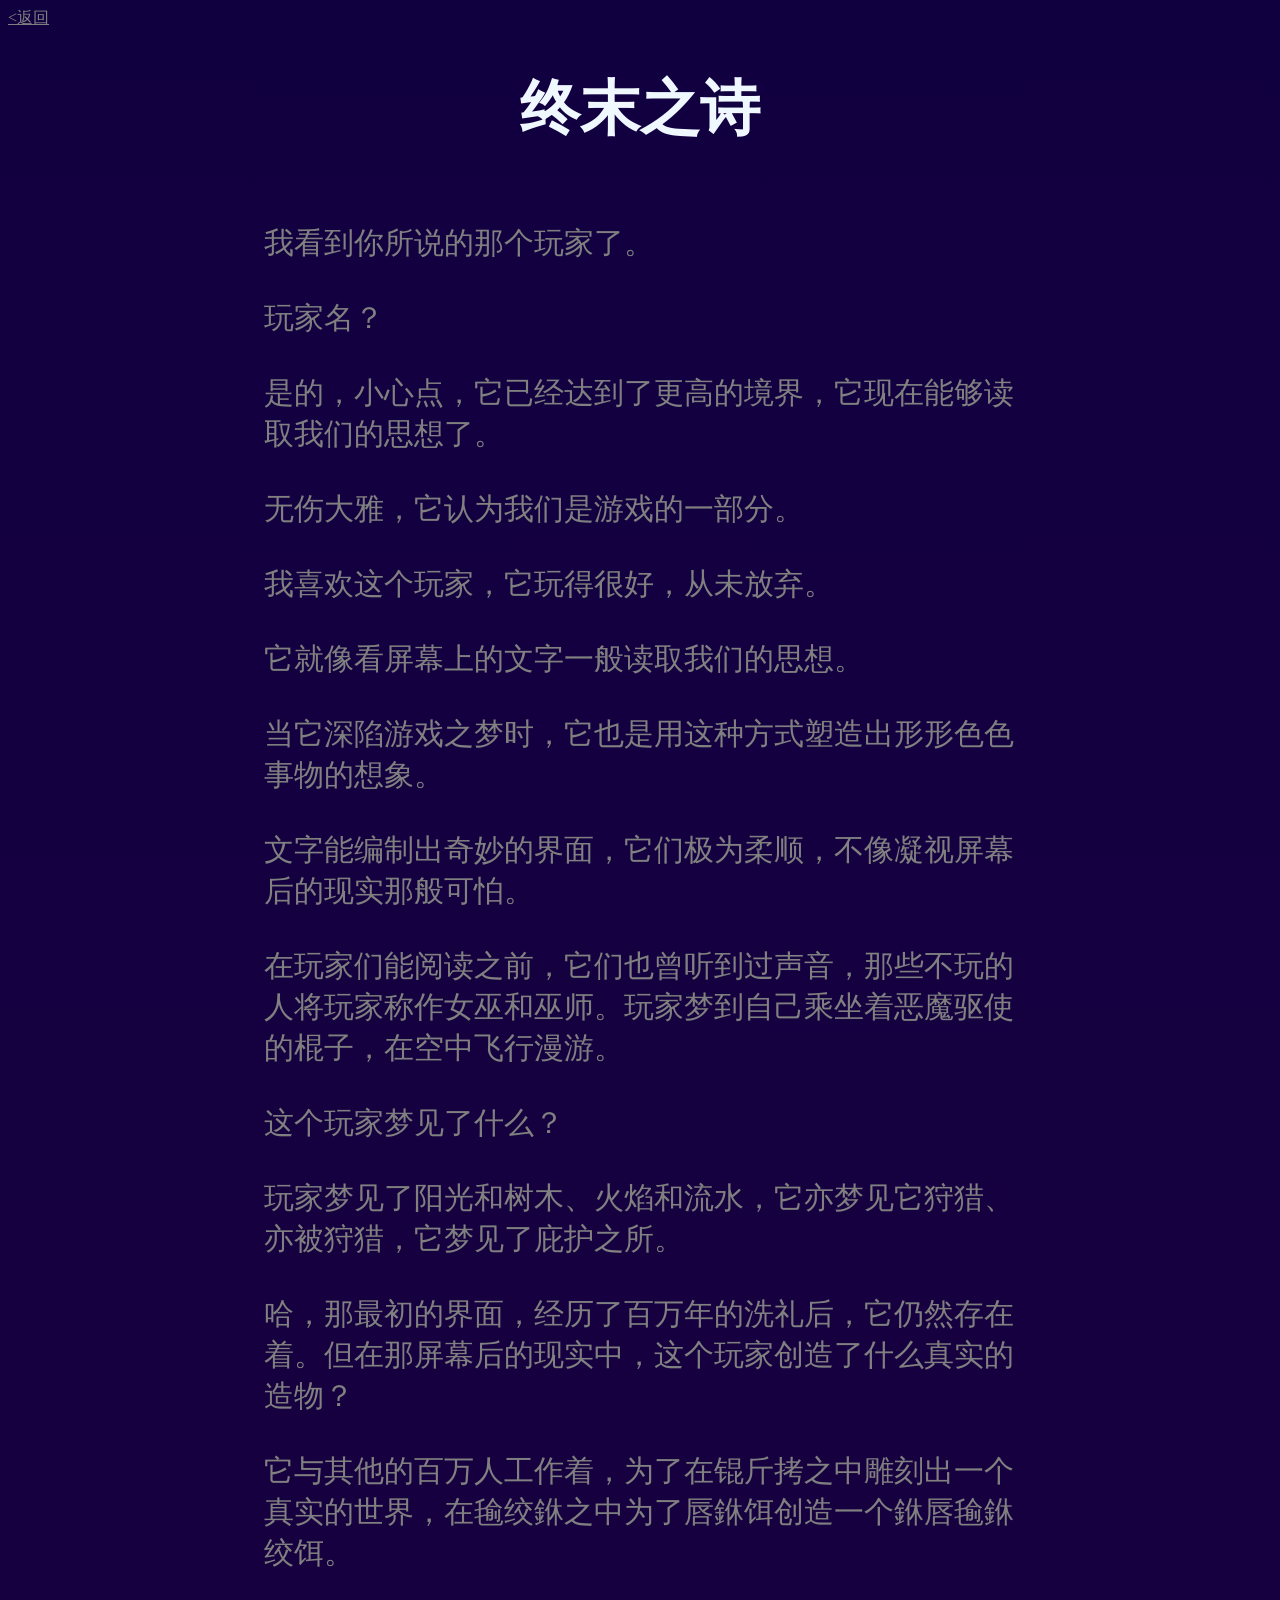
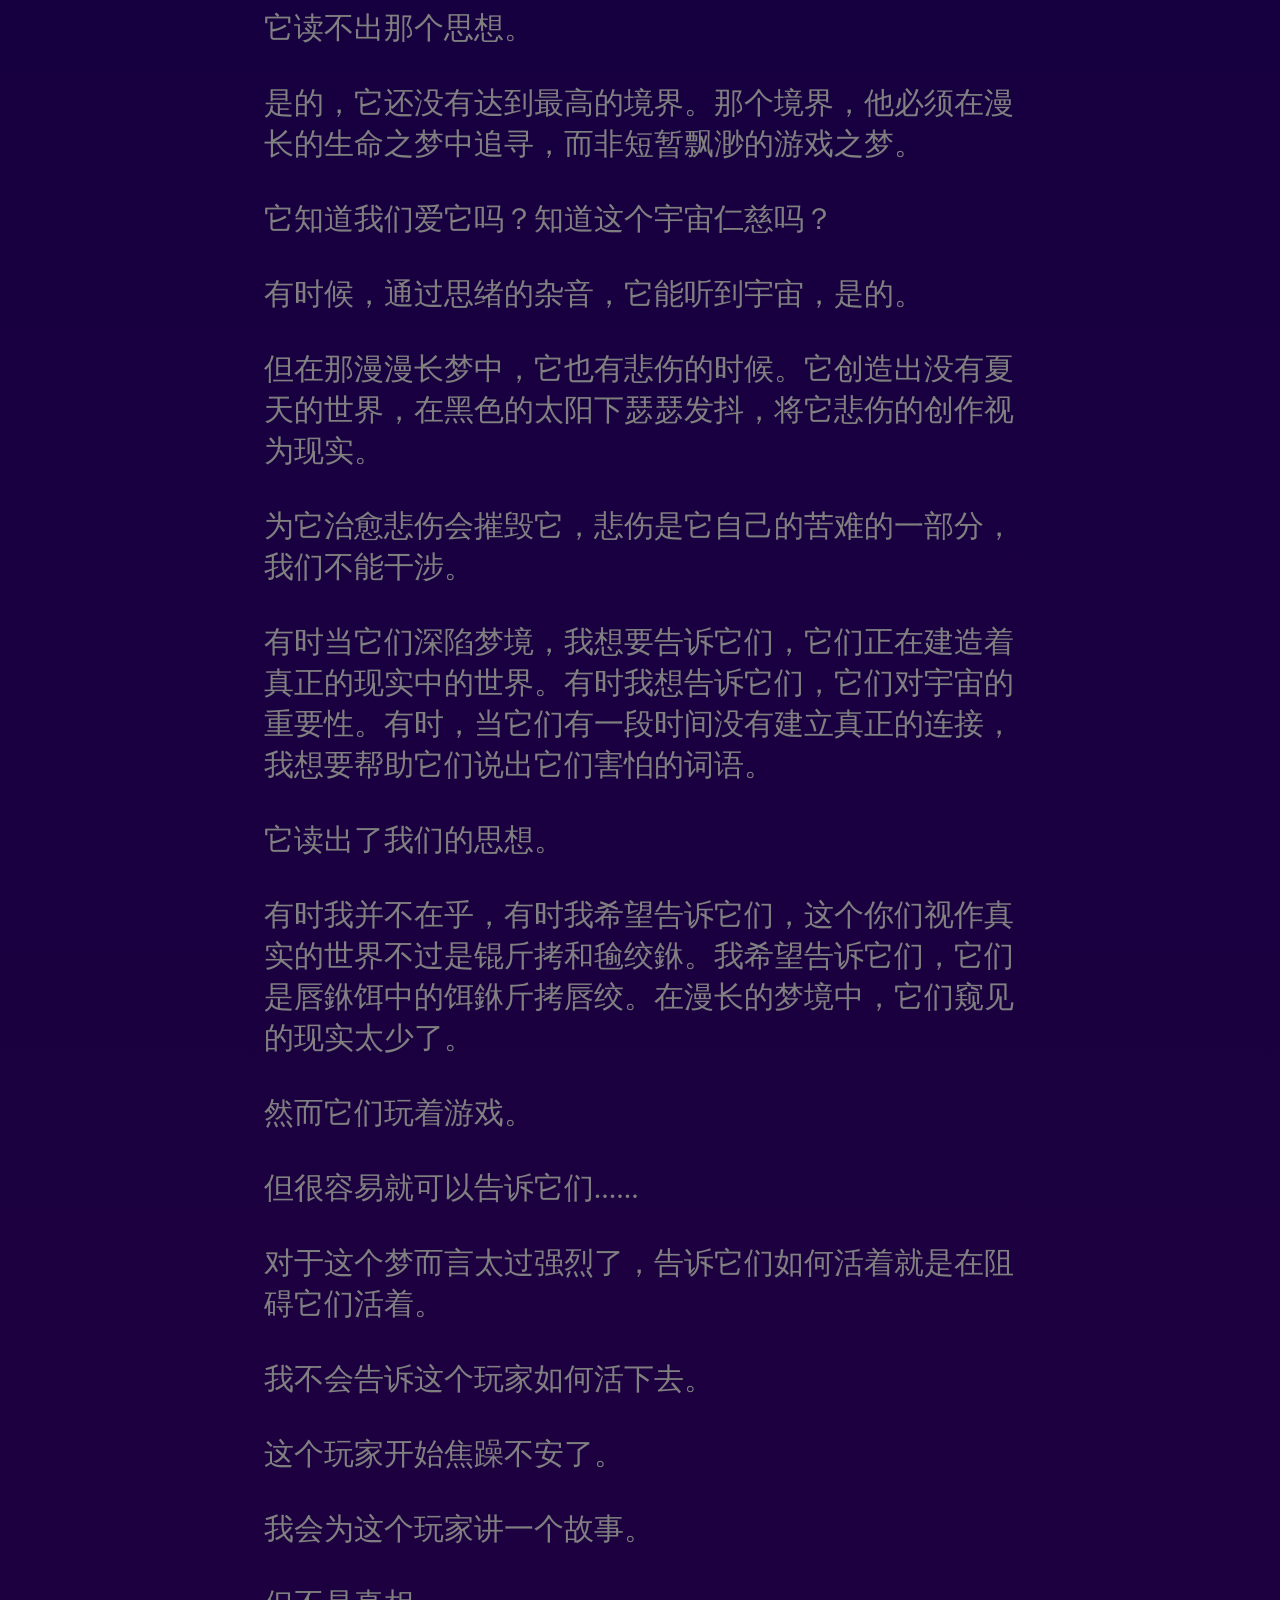
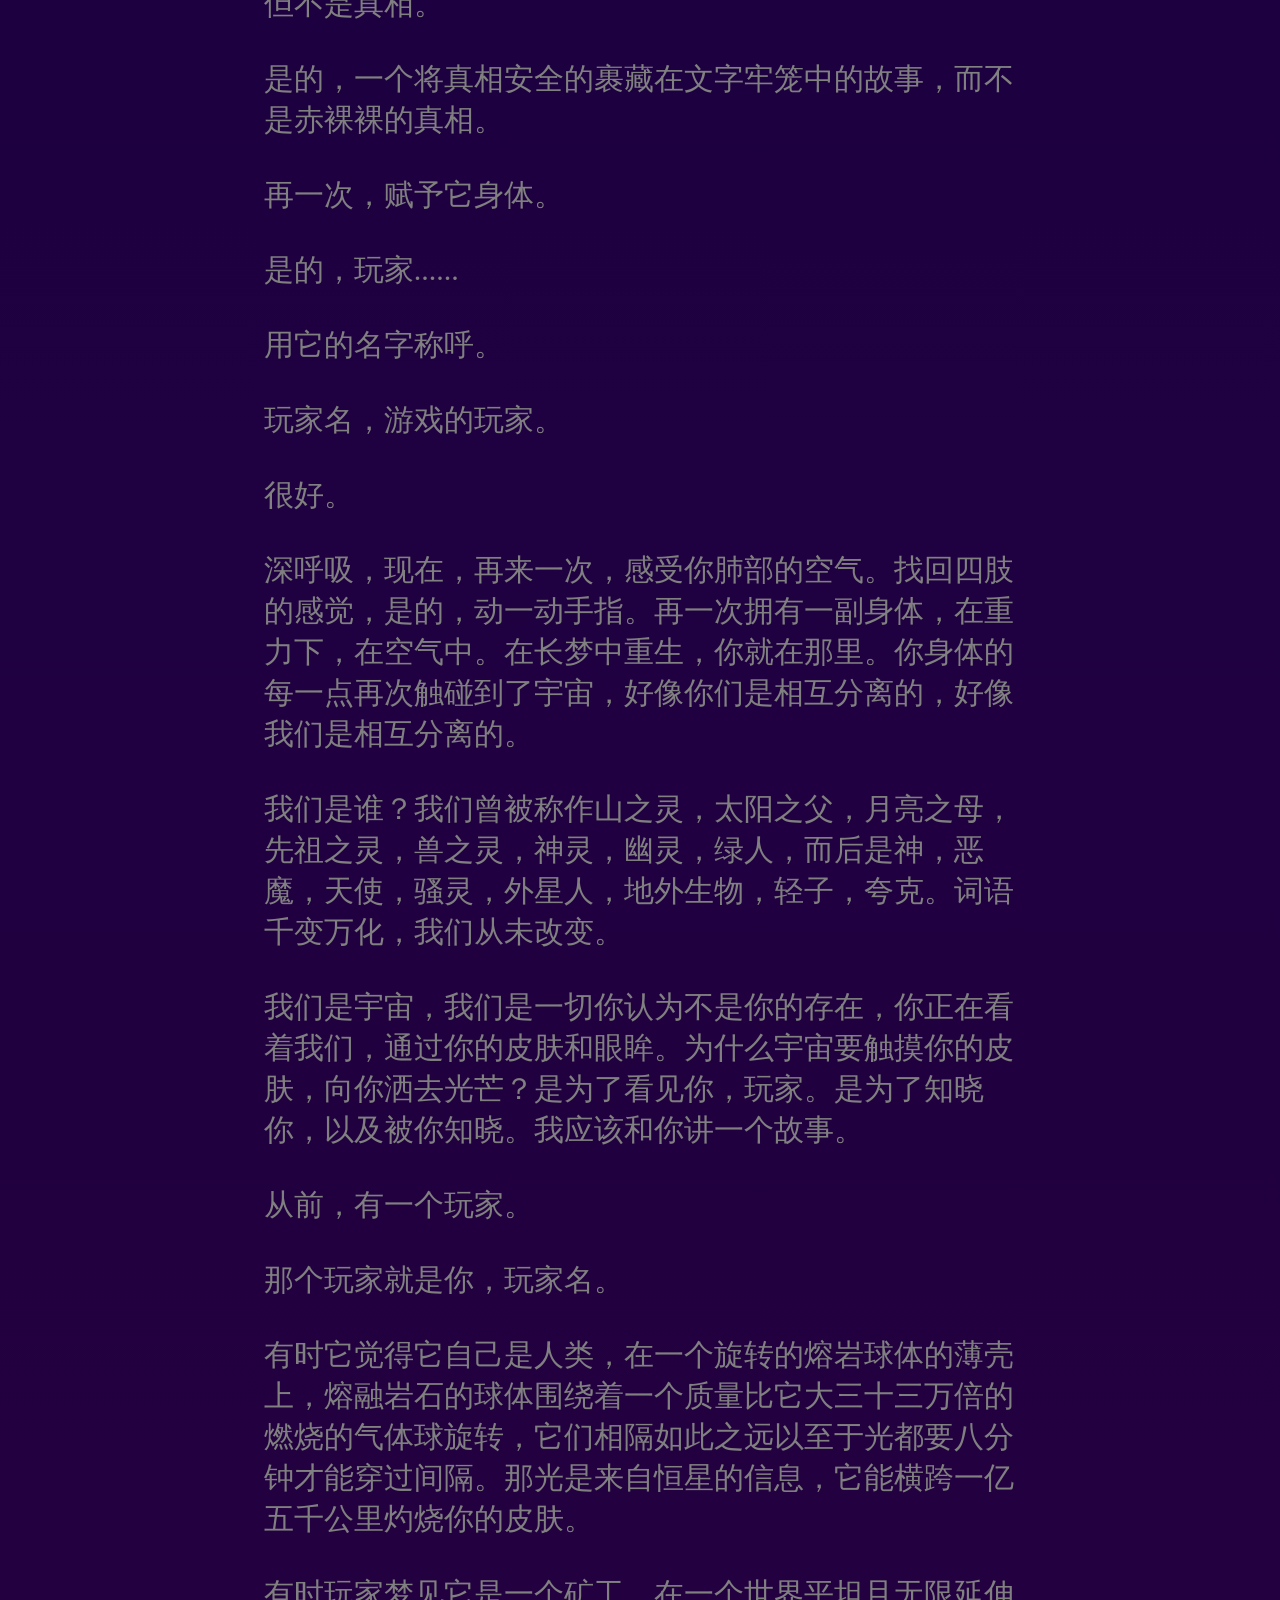
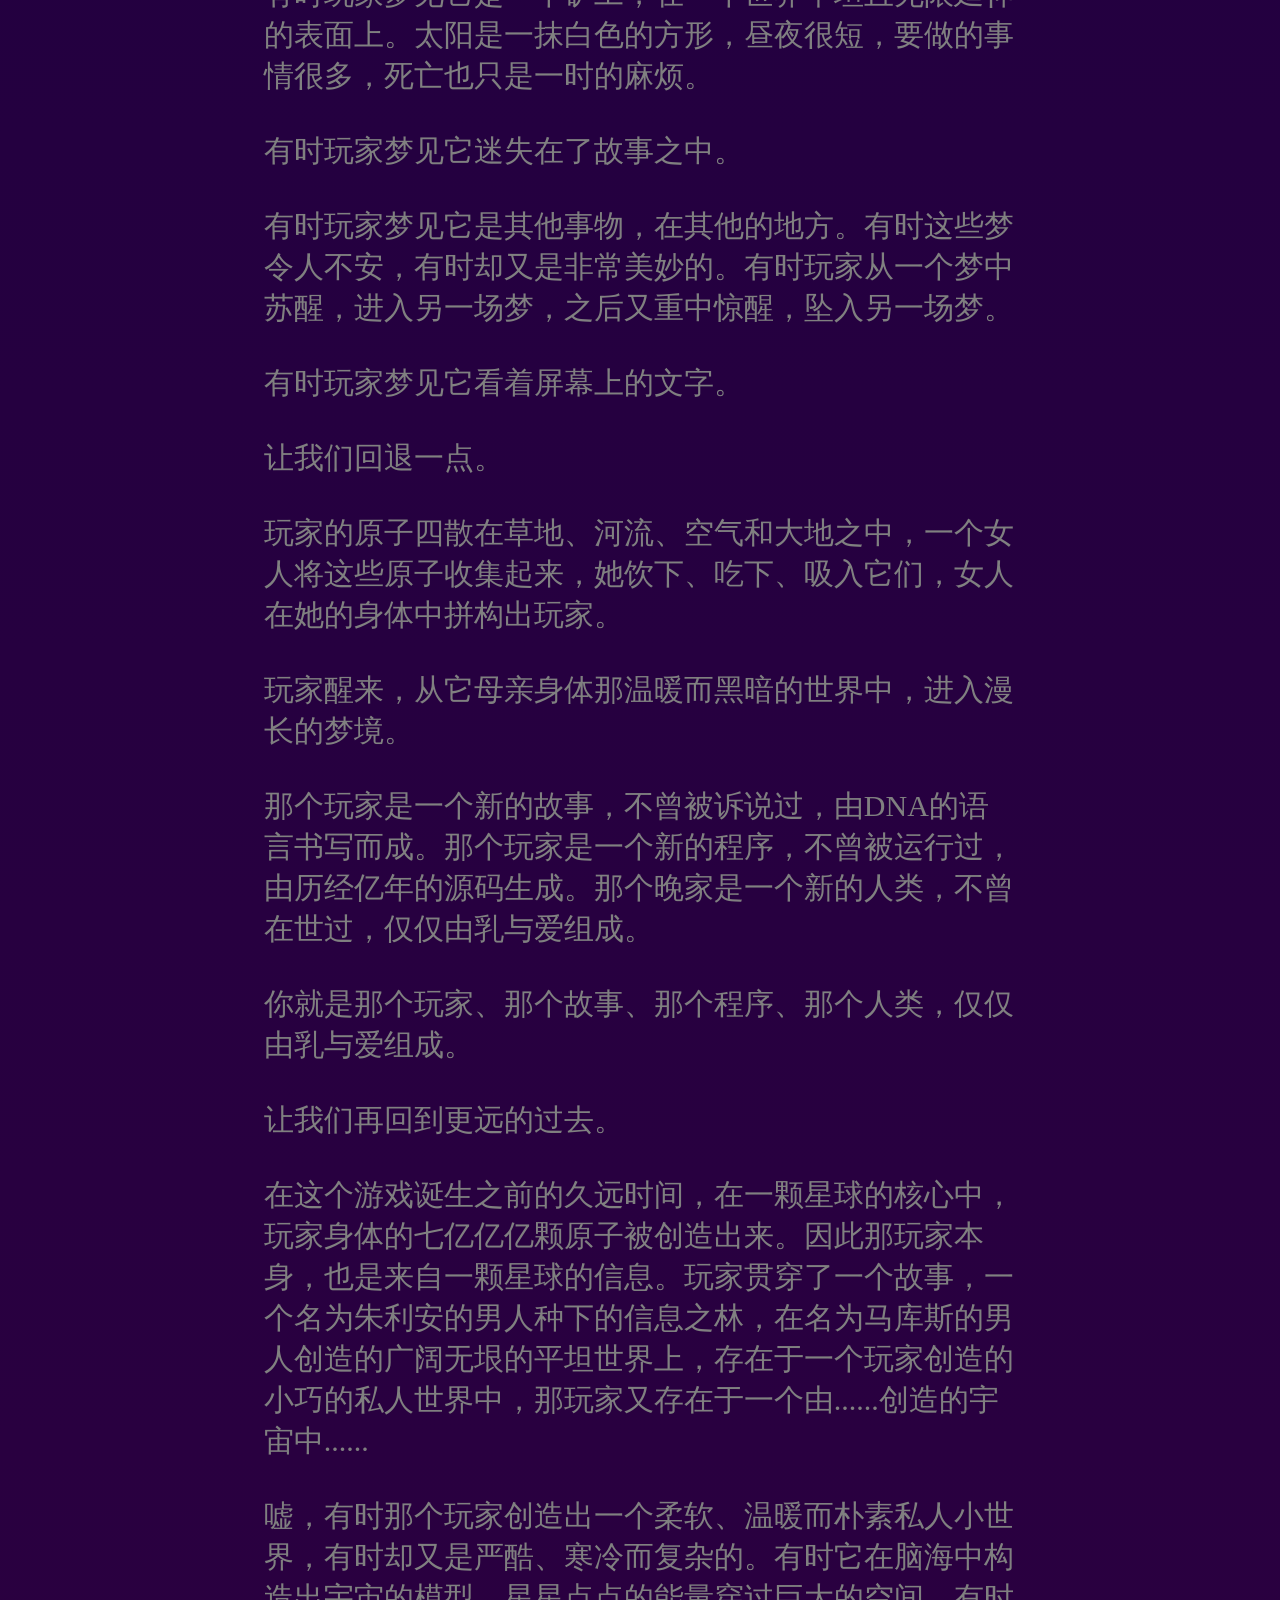
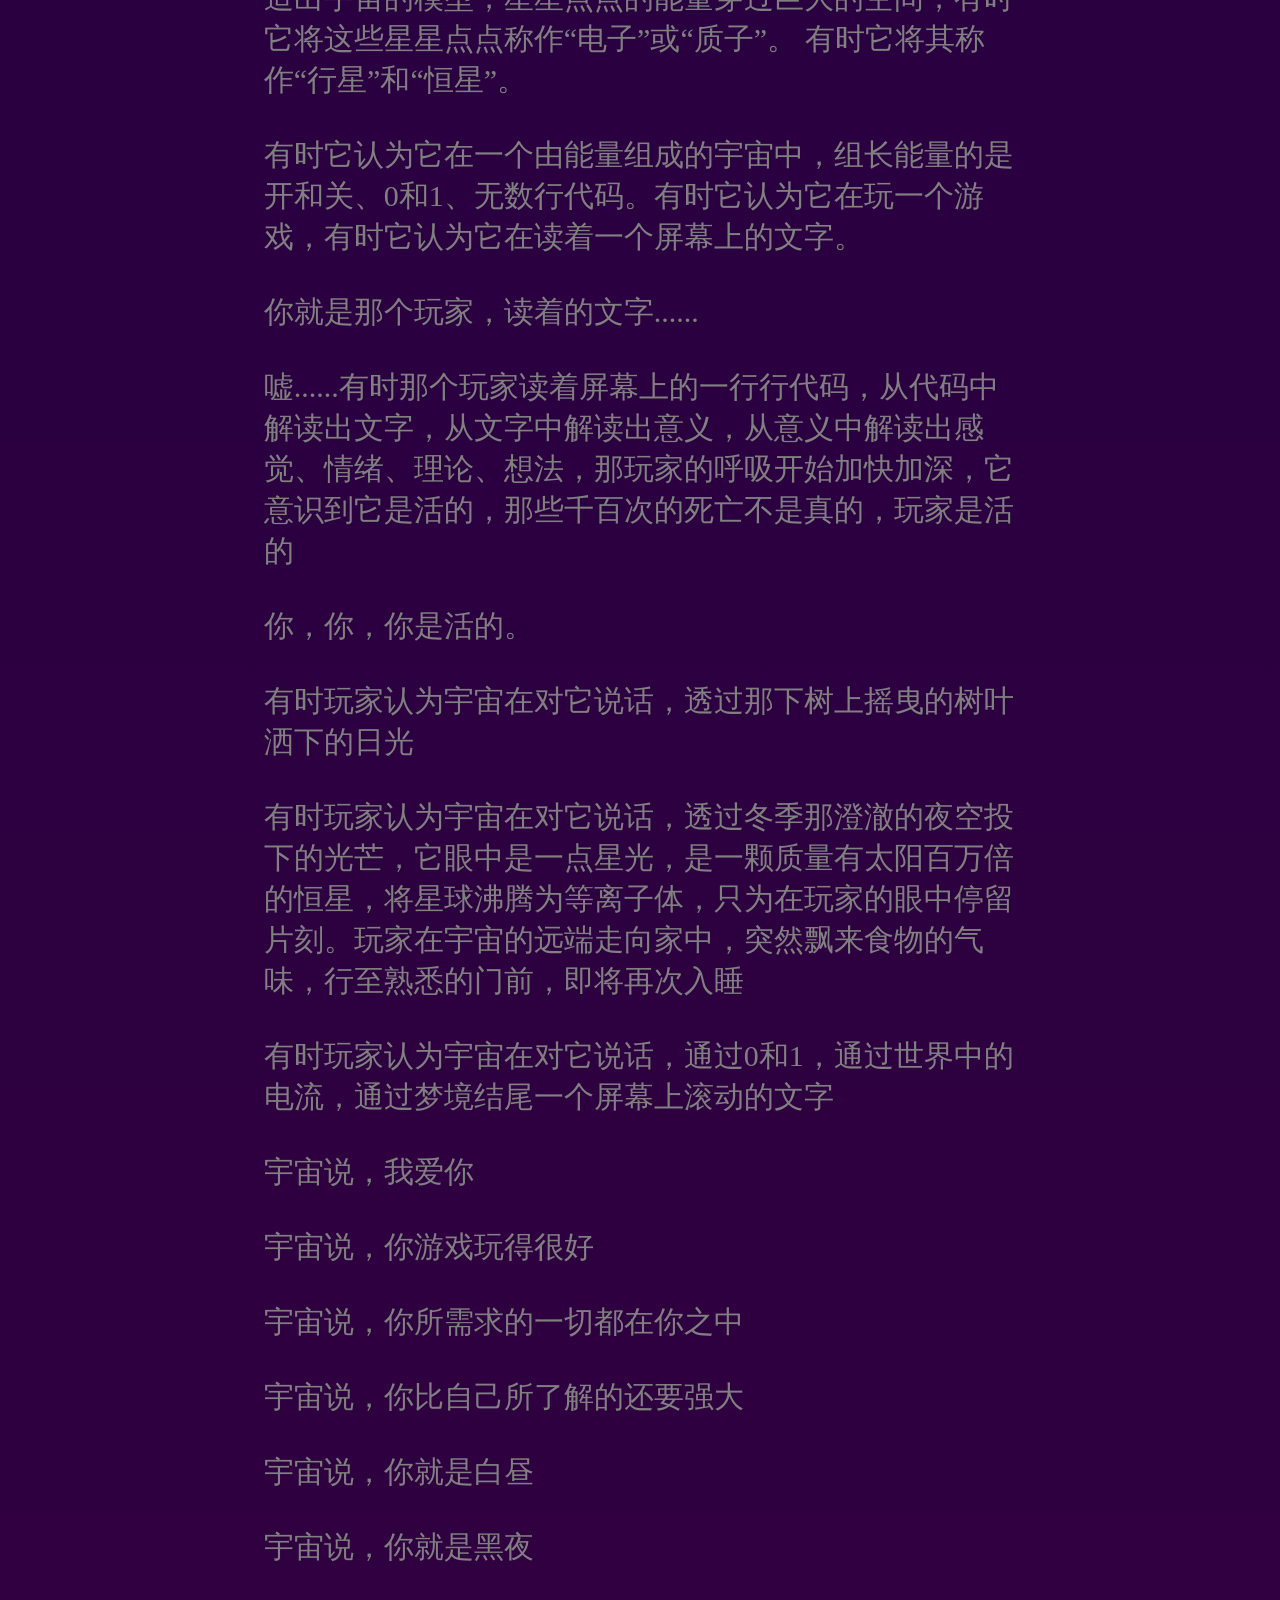
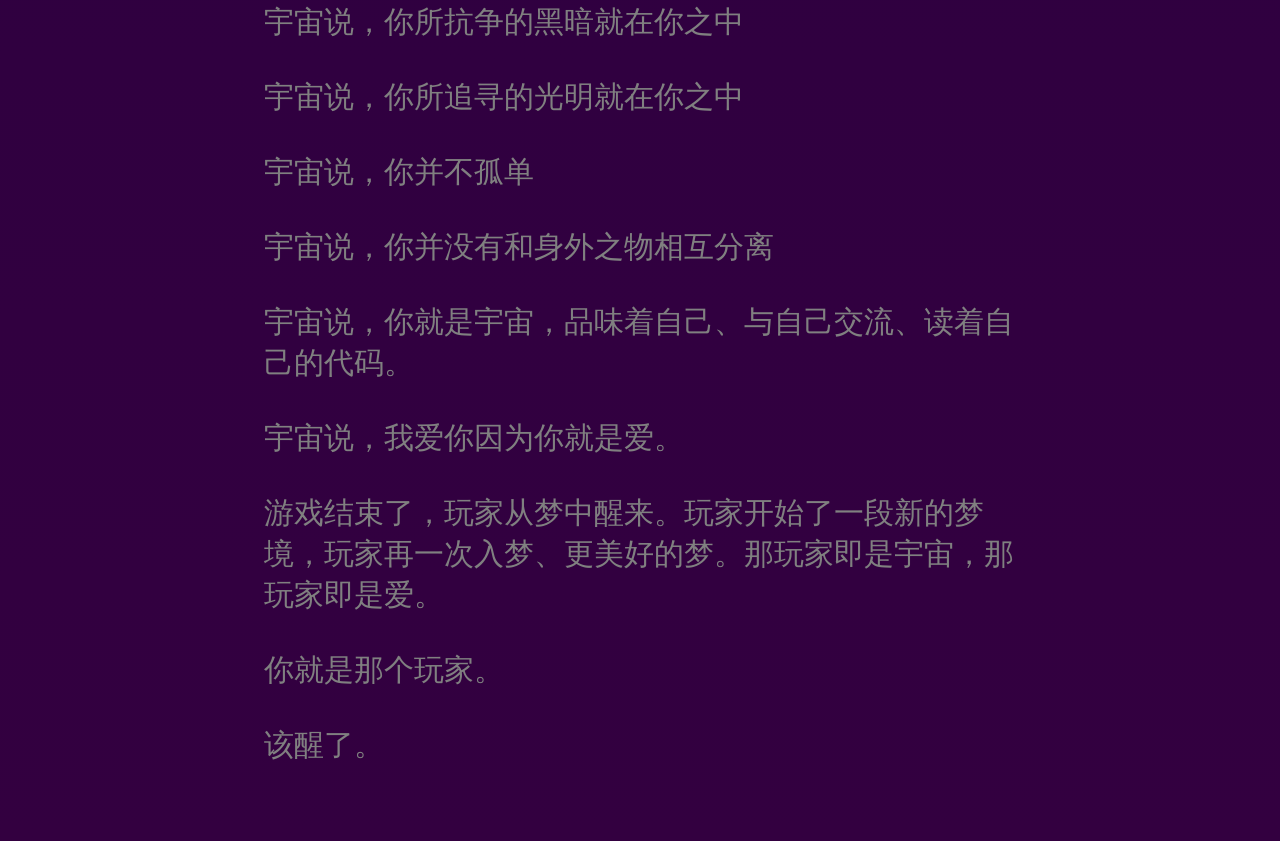
==== end_poem/index.html @ 0b758202 "Add files via upload" ====
<!DOCTYPE html>
  <html>
    <head>
      <meta charset="utf-8">
      <meta name="keywords" content="终末之诗, 我的世界, end poem, minecraft, scratchpython, sp">
      <meta name="description" content="终末之诗 - ScratchPython">
      <meta name="author" content="ScratchPython">
      <link type="image/png" rel="shortcut icon" href="//scratchpython2500.github.io/img/sp.png"/>
      <title>终末之诗 - ScratchPython</title>
      <link rel="stylesheet" type="text/css" href="//scratchpython2500.github.io/css/l.css">
      <a href="//scratchpython2500.github.io/#" class="txt"><返回</a>
      <h1 class="tit">终末之诗</h1>
    </head>
    <body><table width=60% align=center>
      <tr><td><p class="text">
我看到你所说的那个玩家了。<br/><br/>
玩家名？<br/><br/>
是的，小心点，它已经达到了更高的境界，它现在能够读取我们的思想了。<br/><br/>
无伤大雅，它认为我们是游戏的一部分。<br/><br/>
我喜欢这个玩家，它玩得很好，从未放弃。<br/><br/>
它就像看屏幕上的文字一般读取我们的思想。<br/><br/>
当它深陷游戏之梦时，它也是用这种方式塑造出形形色色事物的想象。<br/><br/>
文字能编制出奇妙的界面，它们极为柔顺，不像凝视屏幕后的现实那般可怕。<br/><br/>
在玩家们能阅读之前，它们也曾听到过声音，那些不玩的人将玩家称作女巫和巫师。玩家梦到自己乘坐着恶魔驱使的棍子，在空中飞行漫游。<br/><br/>
这个玩家梦见了什么？<br/><br/>
玩家梦见了阳光和树木、火焰和流水，它亦梦见它狩猎、亦被狩猎，它梦见了庇护之所。<br/><br/>
哈，那最初的界面，经历了百万年的洗礼后，它仍然存在着。但在那屏幕后的现实中，这个玩家创造了什么真实的造物？<br/><br/>
它与其他的百万人工作着，为了在锟斤拷之中雕刻出一个真实的世界，在毺绞銝之中为了唇銝饵创造一个銝唇毺銝绞饵。<br/><br/>
它读不出那个思想。<br/><br/>
是的，它还没有达到最高的境界。那个境界，他必须在漫长的生命之梦中追寻，而非短暂飘渺的游戏之梦。<br/><br/>
它知道我们爱它吗？知道这个宇宙仁慈吗？<br/><br/>
有时候，通过思绪的杂音，它能听到宇宙，是的。<br/><br/>
但在那漫漫长梦中，它也有悲伤的时候。它创造出没有夏天的世界，在黑色的太阳下瑟瑟发抖，将它悲伤的创作视为现实。<br/><br/>
为它治愈悲伤会摧毁它，悲伤是它自己的苦难的一部分，我们不能干涉。<br/><br/>
有时当它们深陷梦境，我想要告诉它们，它们正在建造着真正的现实中的世界。有时我想告诉它们，它们对宇宙的重要性。有时，当它们有一段时间没有建立真正的连接，我想要帮助它们说出它们害怕的词语。<br/><br/>
它读出了我们的思想。<br/><br/>
有时我并不在乎，有时我希望告诉它们，这个你们视作真实的世界不过是锟斤拷和毺绞銝。我希望告诉它们，它们是唇銝饵中的饵銝斤拷唇绞。在漫长的梦境中，它们窥见的现实太少了。<br/><br/>
然而它们玩着游戏。<br/><br/>
但很容易就可以告诉它们......<br/><br/>
对于这个梦而言太过强烈了，告诉它们如何活着就是在阻碍它们活着。<br/><br/>
我不会告诉这个玩家如何活下去。<br/><br/>
这个玩家开始焦躁不安了。<br/><br/>
我会为这个玩家讲一个故事。<br/><br/>
但不是真相。<br/><br/>
是的，一个将真相安全的裹藏在文字牢笼中的故事，而不是赤裸裸的真相。<br/><br/>
再一次，赋予它身体。<br/><br/>
是的，玩家......<br/><br/>
用它的名字称呼。<br/><br/>
玩家名，游戏的玩家。<br/><br/>
很好。<br/><br/>
深呼吸，现在，再来一次，感受你肺部的空气。找回四肢的感觉，是的，动一动手指。再一次拥有一副身体，在重力下，在空气中。在长梦中重生，你就在那里。你身体的每一点再次触碰到了宇宙，好像你们是相互分离的，好像我们是相互分离的。<br/><br/>
我们是谁？我们曾被称作山之灵，太阳之父，月亮之母，先祖之灵，兽之灵，神灵，幽灵，绿人，而后是神，恶魔，天使，骚灵，外星人，地外生物，轻子，夸克。词语千变万化，我们从未改变。<br/><br/>
我们是宇宙，我们是一切你认为不是你的存在，你正在看着我们，通过你的皮肤和眼眸。为什么宇宙要触摸你的皮肤，向你洒去光芒？是为了看见你，玩家。是为了知晓你，以及被你知晓。我应该和你讲一个故事。<br/><br/>
从前，有一个玩家。<br/><br/>
那个玩家就是你，玩家名。<br/><br/>
有时它觉得它自己是人类，在一个旋转的熔岩球体的薄壳上，熔融岩石的球体围绕着一个质量比它大三十三万倍的燃烧的气体球旋转，它们相隔如此之远以至于光都要八分钟才能穿过间隔。那光是来自恒星的信息，它能横跨一亿五千公里灼烧你的皮肤。<br/><br/>
有时玩家梦见它是一个矿工，在一个世界平坦且无限延伸的表面上。太阳是一抹白色的方形，昼夜很短，要做的事情很多，死亡也只是一时的麻烦。<br/><br/>
有时玩家梦见它迷失在了故事之中。<br/><br/>
有时玩家梦见它是其他事物，在其他的地方。有时这些梦令人不安，有时却又是非常美妙的。有时玩家从一个梦中苏醒，进入另一场梦，之后又重中惊醒，坠入另一场梦。<br/><br/>
有时玩家梦见它看着屏幕上的文字。<br/><br/>
让我们回退一点。<br/><br/>
玩家的原子四散在草地、河流、空气和大地之中，一个女人将这些原子收集起来，她饮下、吃下、吸入它们，女人在她的身体中拼构出玩家。<br/><br/>
玩家醒来，从它母亲身体那温暖而黑暗的世界中，进入漫长的梦境。<br/><br/>
那个玩家是一个新的故事，不曾被诉说过，由DNA的语言书写而成。那个玩家是一个新的程序，不曾被运行过，由历经亿年的源码生成。那个晚家是一个新的人类，不曾在世过，仅仅由乳与爱组成。<br/><br/>
你就是那个玩家、那个故事、那个程序、那个人类，仅仅由乳与爱组成。<br/><br/>
让我们再回到更远的过去。<br/><br/>
在这个游戏诞生之前的久远时间，在一颗星球的核心中，玩家身体的七亿亿亿颗原子被创造出来。因此那玩家本身，也是来自一颗星球的信息。玩家贯穿了一个故事，一个名为朱利安的男人种下的信息之林，在名为马库斯的男人创造的广阔无垠的平坦世界上，存在于一个玩家创造的小巧的私人世界中，那玩家又存在于一个由......创造的宇宙中......<br/><br/>
嘘，有时那个玩家创造出一个柔软、温暖而朴素私人小世界，有时却又是严酷、寒冷而复杂的。有时它在脑海中构造出宇宙的模型，星星点点的能量穿过巨大的空间，有时它将这些星星点点称作“电子”或“质子”。
有时它将其称作“行星”和“恒星”。<br/><br/>
有时它认为它在一个由能量组成的宇宙中，组长能量的是开和关、0和1、无数行代码。有时它认为它在玩一个游戏，有时它认为它在读着一个屏幕上的文字。<br/><br/>
你就是那个玩家，读着的文字......<br/><br/>
嘘......有时那个玩家读着屏幕上的一行行代码，从代码中解读出文字，从文字中解读出意义，从意义中解读出感觉、情绪、理论、想法，那玩家的呼吸开始加快加深，它意识到它是活的，那些千百次的死亡不是真的，玩家是活的<br/><br/>
你，你，你是活的。<br/><br/>
有时玩家认为宇宙在对它说话，透过那下树上摇曳的树叶洒下的日光<br/><br/>
有时玩家认为宇宙在对它说话，透过冬季那澄澈的夜空投下的光芒，它眼中是一点星光，是一颗质量有太阳百万倍的恒星，将星球沸腾为等离子体，只为在玩家的眼中停留片刻。玩家在宇宙的远端走向家中，突然飘来食物的气味，行至熟悉的门前，即将再次入睡<br/><br/>
有时玩家认为宇宙在对它说话，通过0和1，通过世界中的电流，通过梦境结尾一个屏幕上滚动的文字<br/><br/>
宇宙说，我爱你<br/><br/>
宇宙说，你游戏玩得很好<br/><br/>
宇宙说，你所需求的一切都在你之中<br/><br/>
宇宙说，你比自己所了解的还要强大<br/><br/>
宇宙说，你就是白昼<br/><br/>
宇宙说，你就是黑夜<br/><br/>
宇宙说，你所抗争的黑暗就在你之中<br/><br/>
宇宙说，你所追寻的光明就在你之中<br/><br/>
宇宙说，你并不孤单<br/><br/>
宇宙说，你并没有和身外之物相互分离<br/><br/>
宇宙说，你就是宇宙，品味着自己、与自己交流、读着自己的代码。<br/><br/>
宇宙说，我爱你因为你就是爱。<br/><br/>
游戏结束了，玩家从梦中醒来。玩家开始了一段新的梦境，玩家再一次入梦、更美好的梦。那玩家即是宇宙，那玩家即是爱。<br/><br/>
你就是那个玩家。<br/><br/>
该醒了。<br/><br/>
         </p>
      </td></tr>
    </table></body>
  </html>
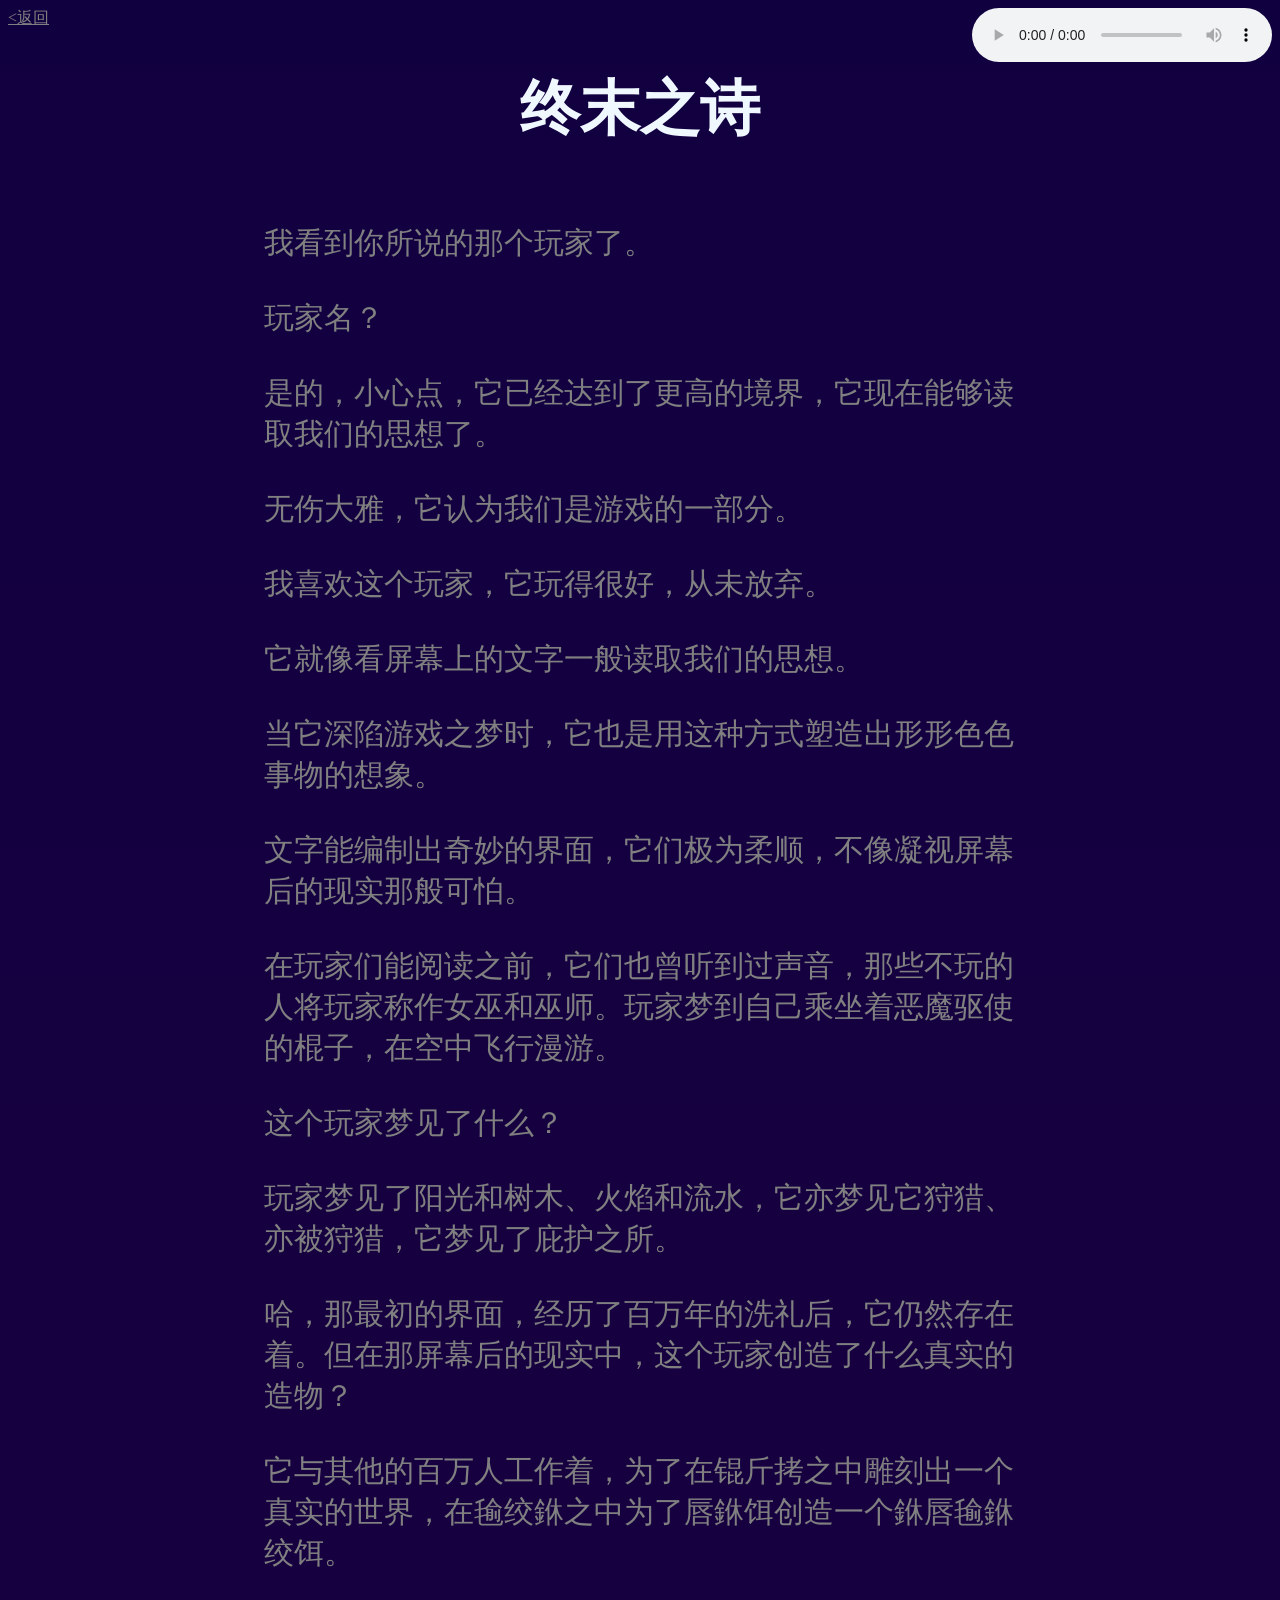
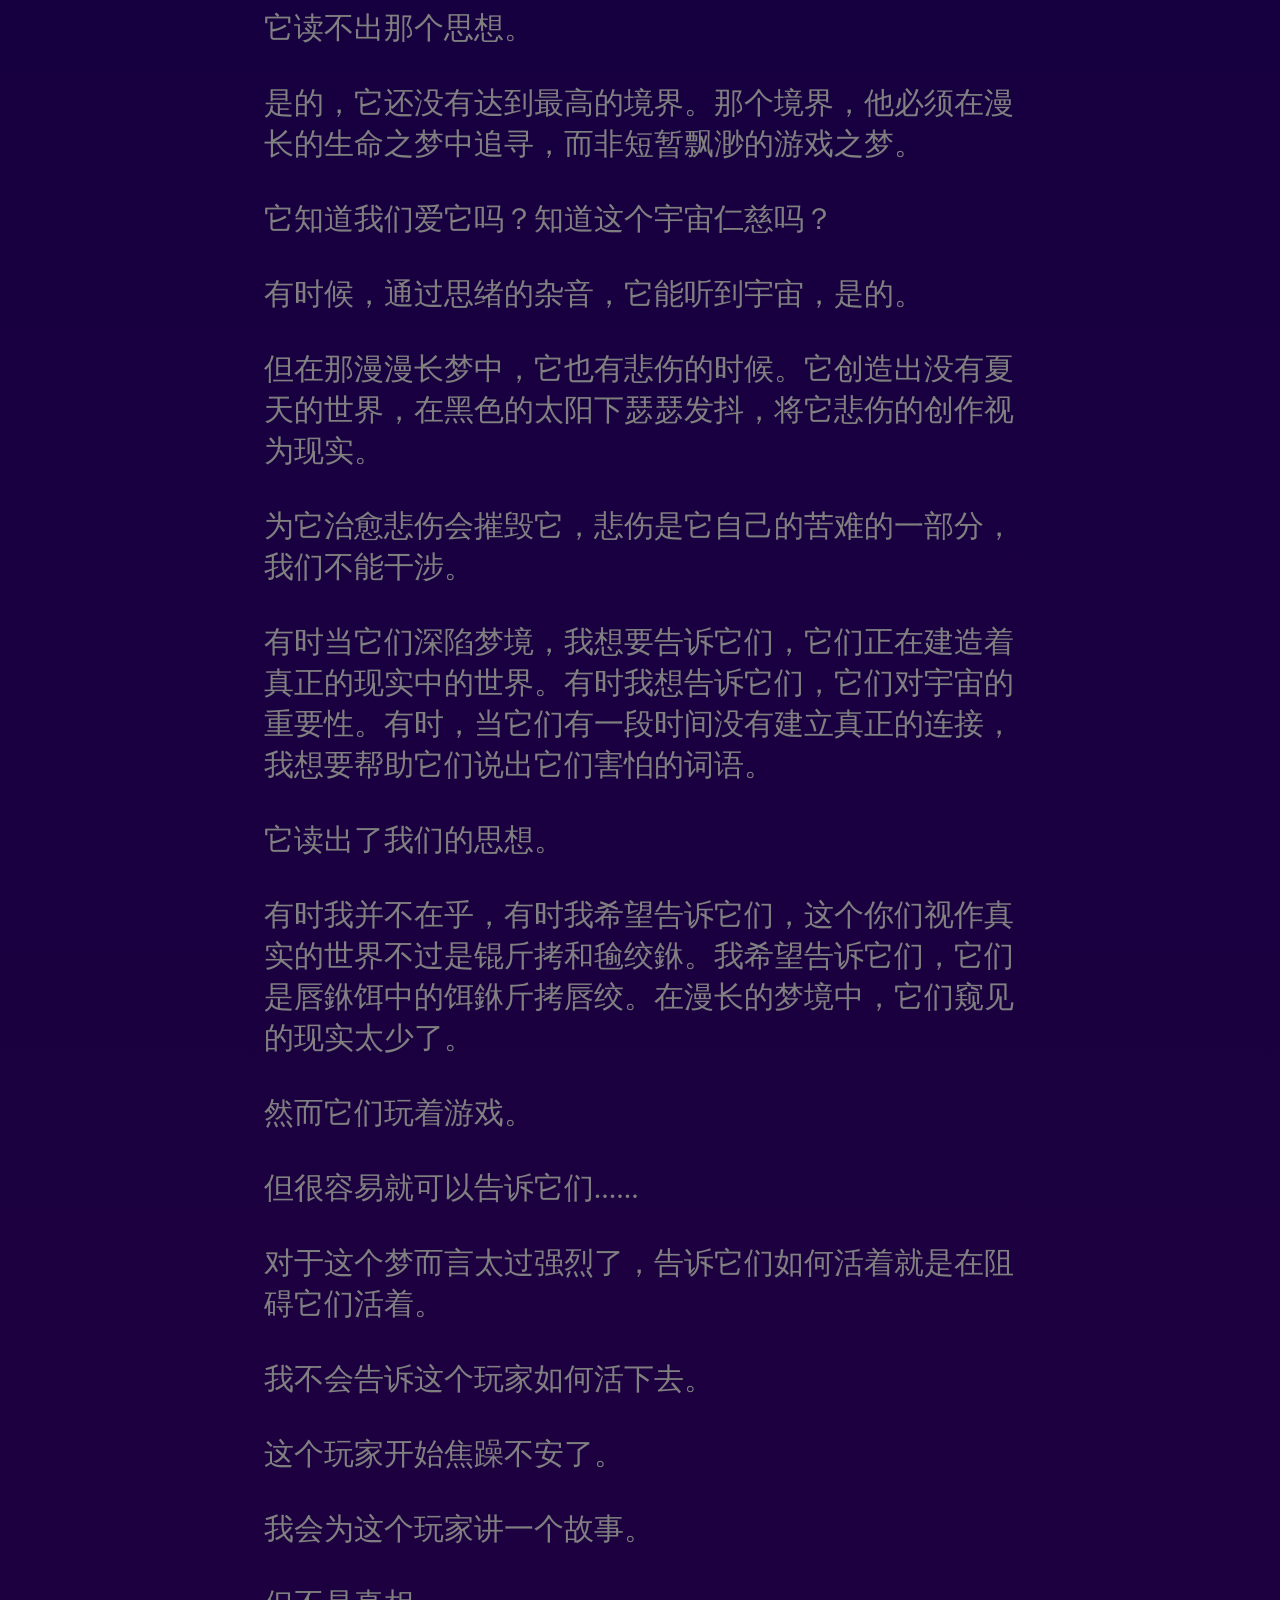
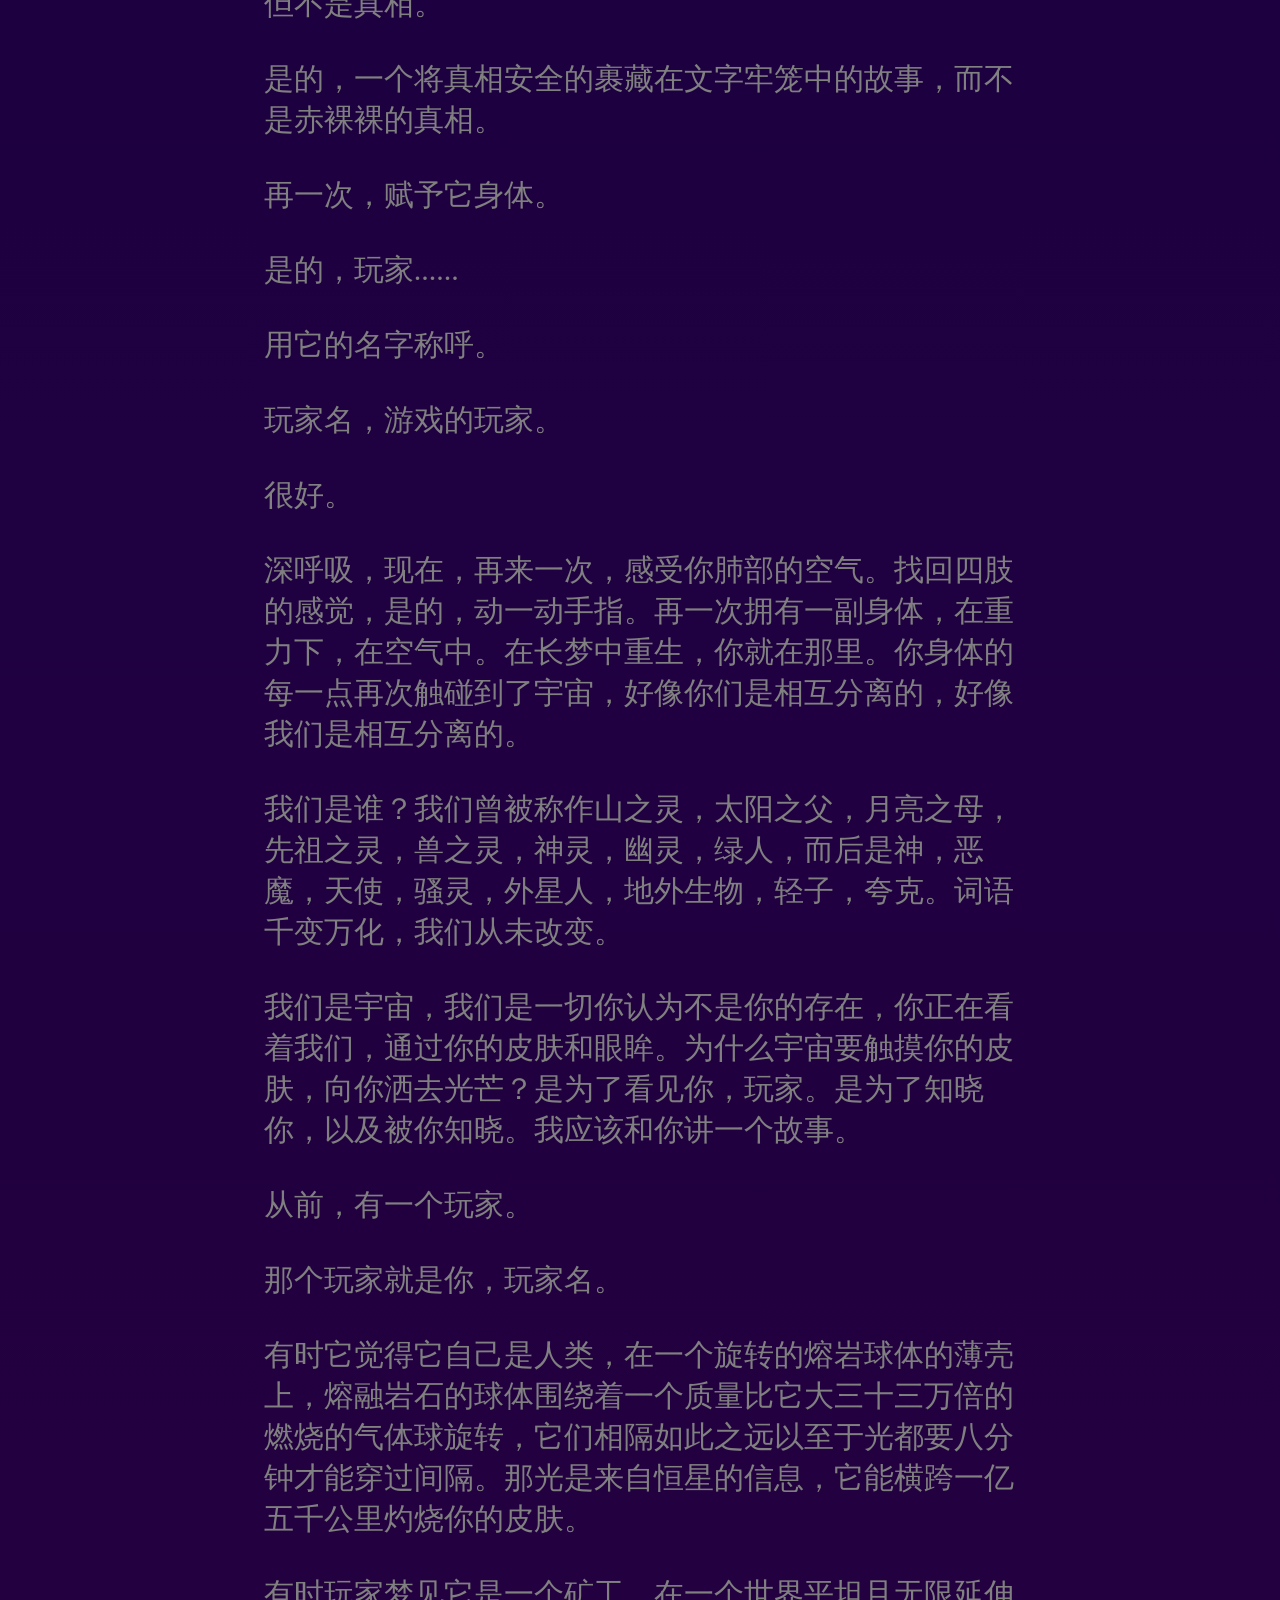
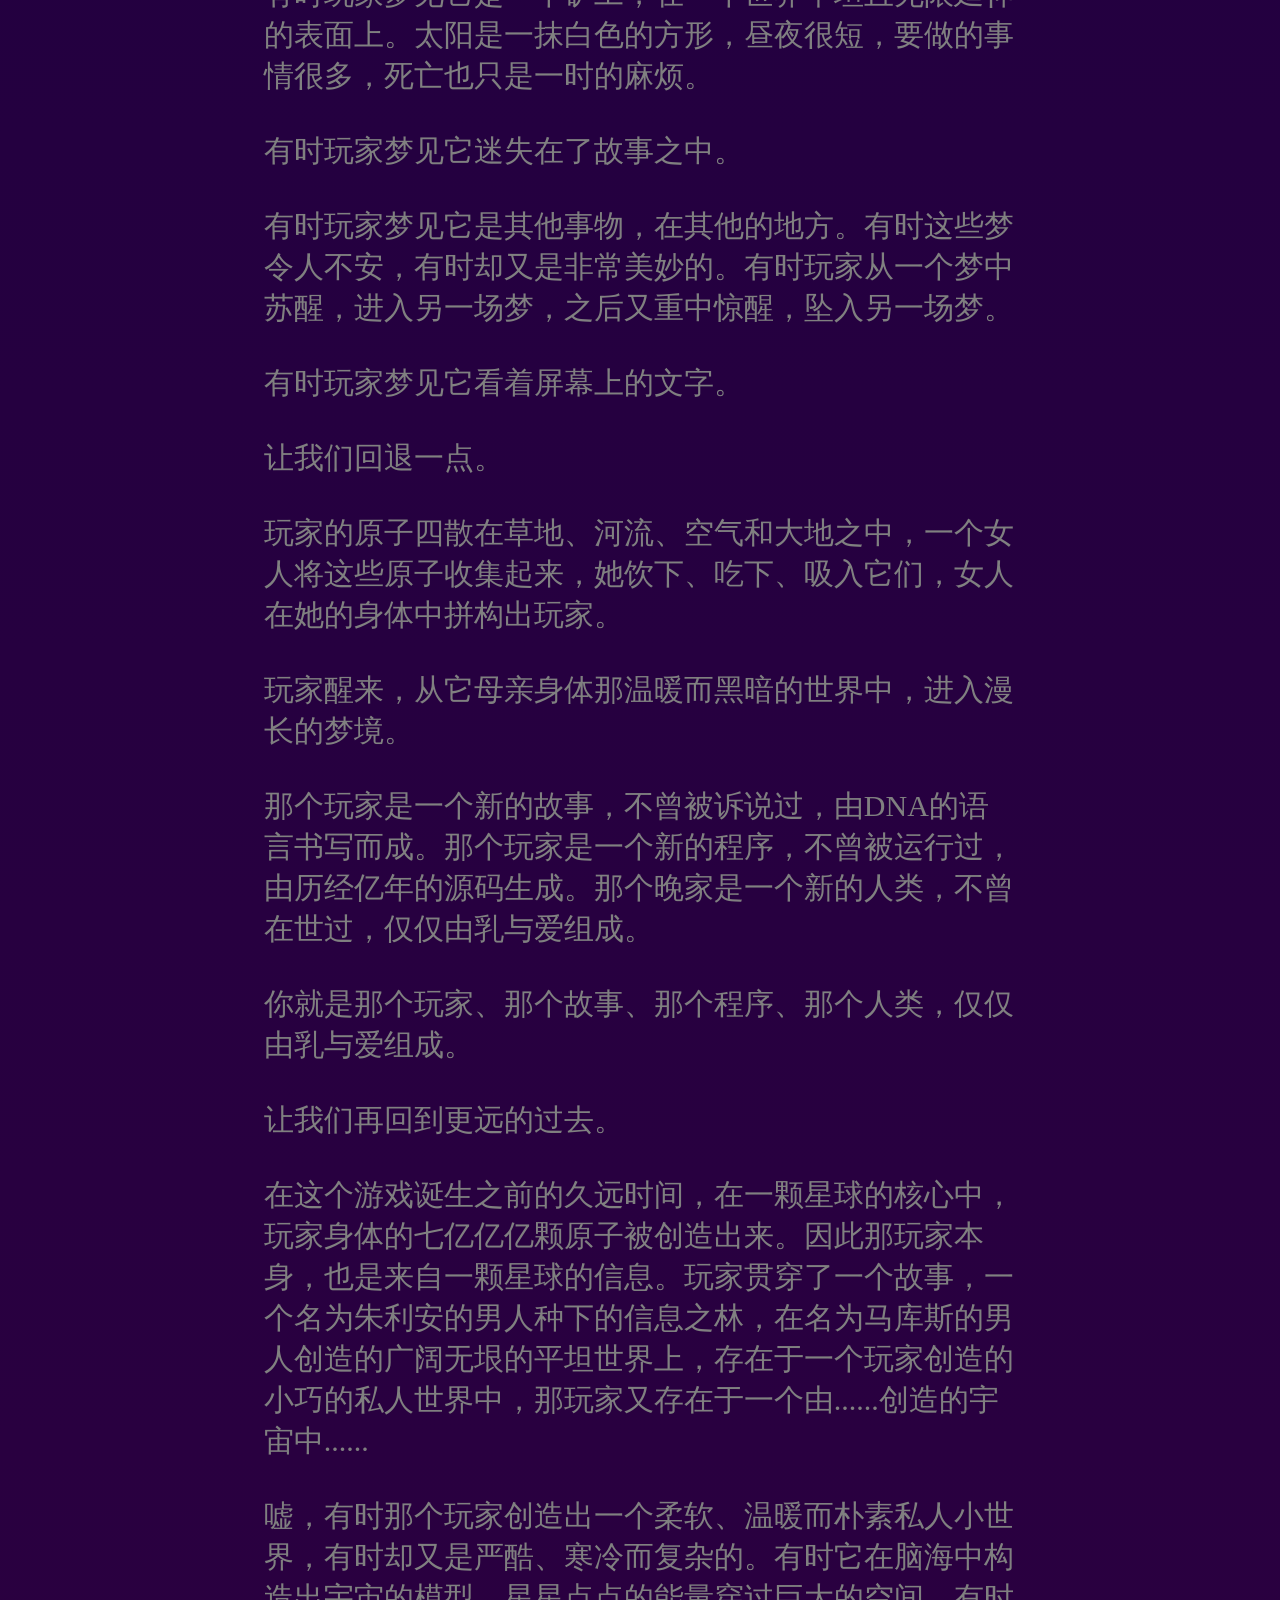
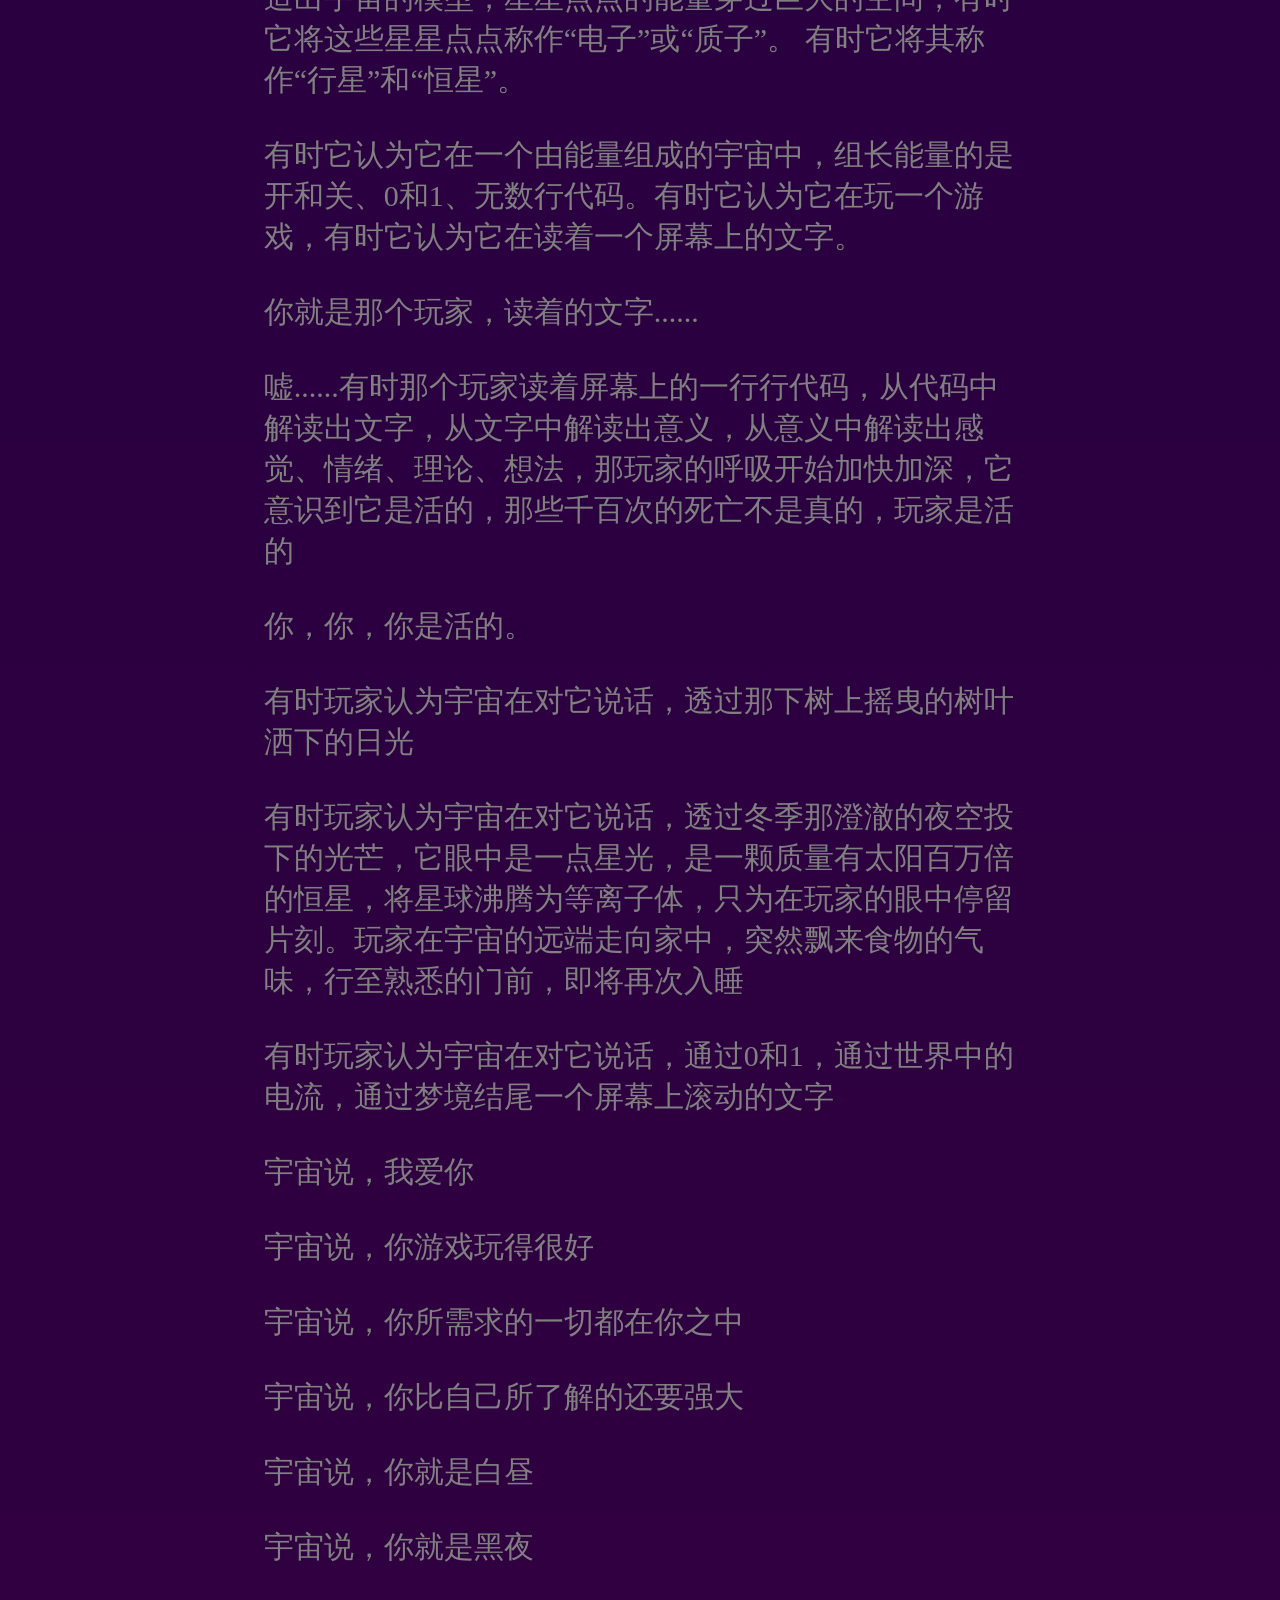
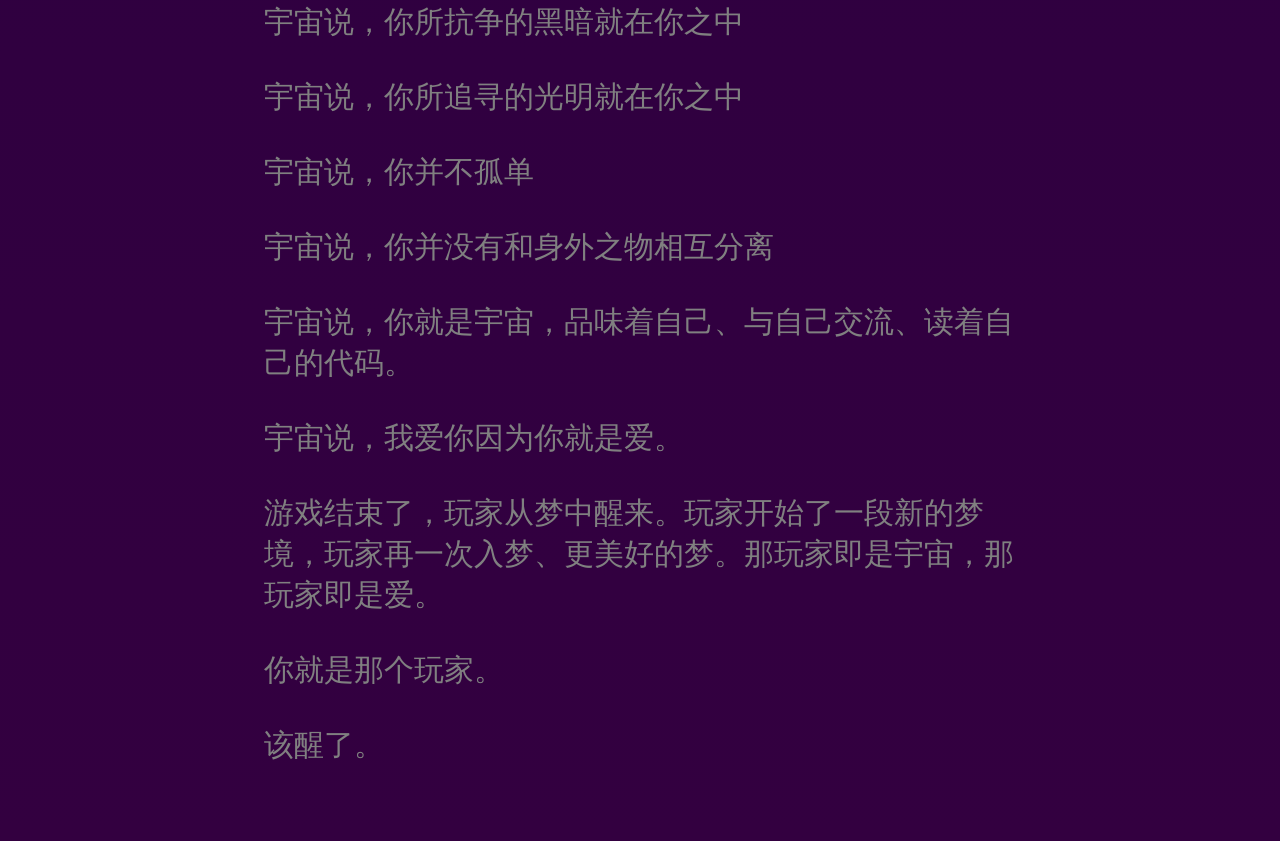
==== commit 634ef5e6: "Add files via upload" ====
--- a/end_poem/index.html
+++ b/end_poem/index.html
@@ -9,6 +9,10 @@
       <title>终末之诗 - ScratchPython</title>
       <link rel="stylesheet" type="text/css" href="//scratchpython2500.github.io/css/l.css">
       <a href="//scratchpython2500.github.io/#" class="txt"><返回</a>
+      <audio controls autoplay loop style="float:right">
+        <source src="//scratchpython2500.github.io/mic/alpha.ogg" type="audio/ogg">
+  您的浏览器不支持音频播放。
+      </audio>
       <h1 class="tit">终末之诗</h1>
     </head>
     <body><table width=60% align=center>
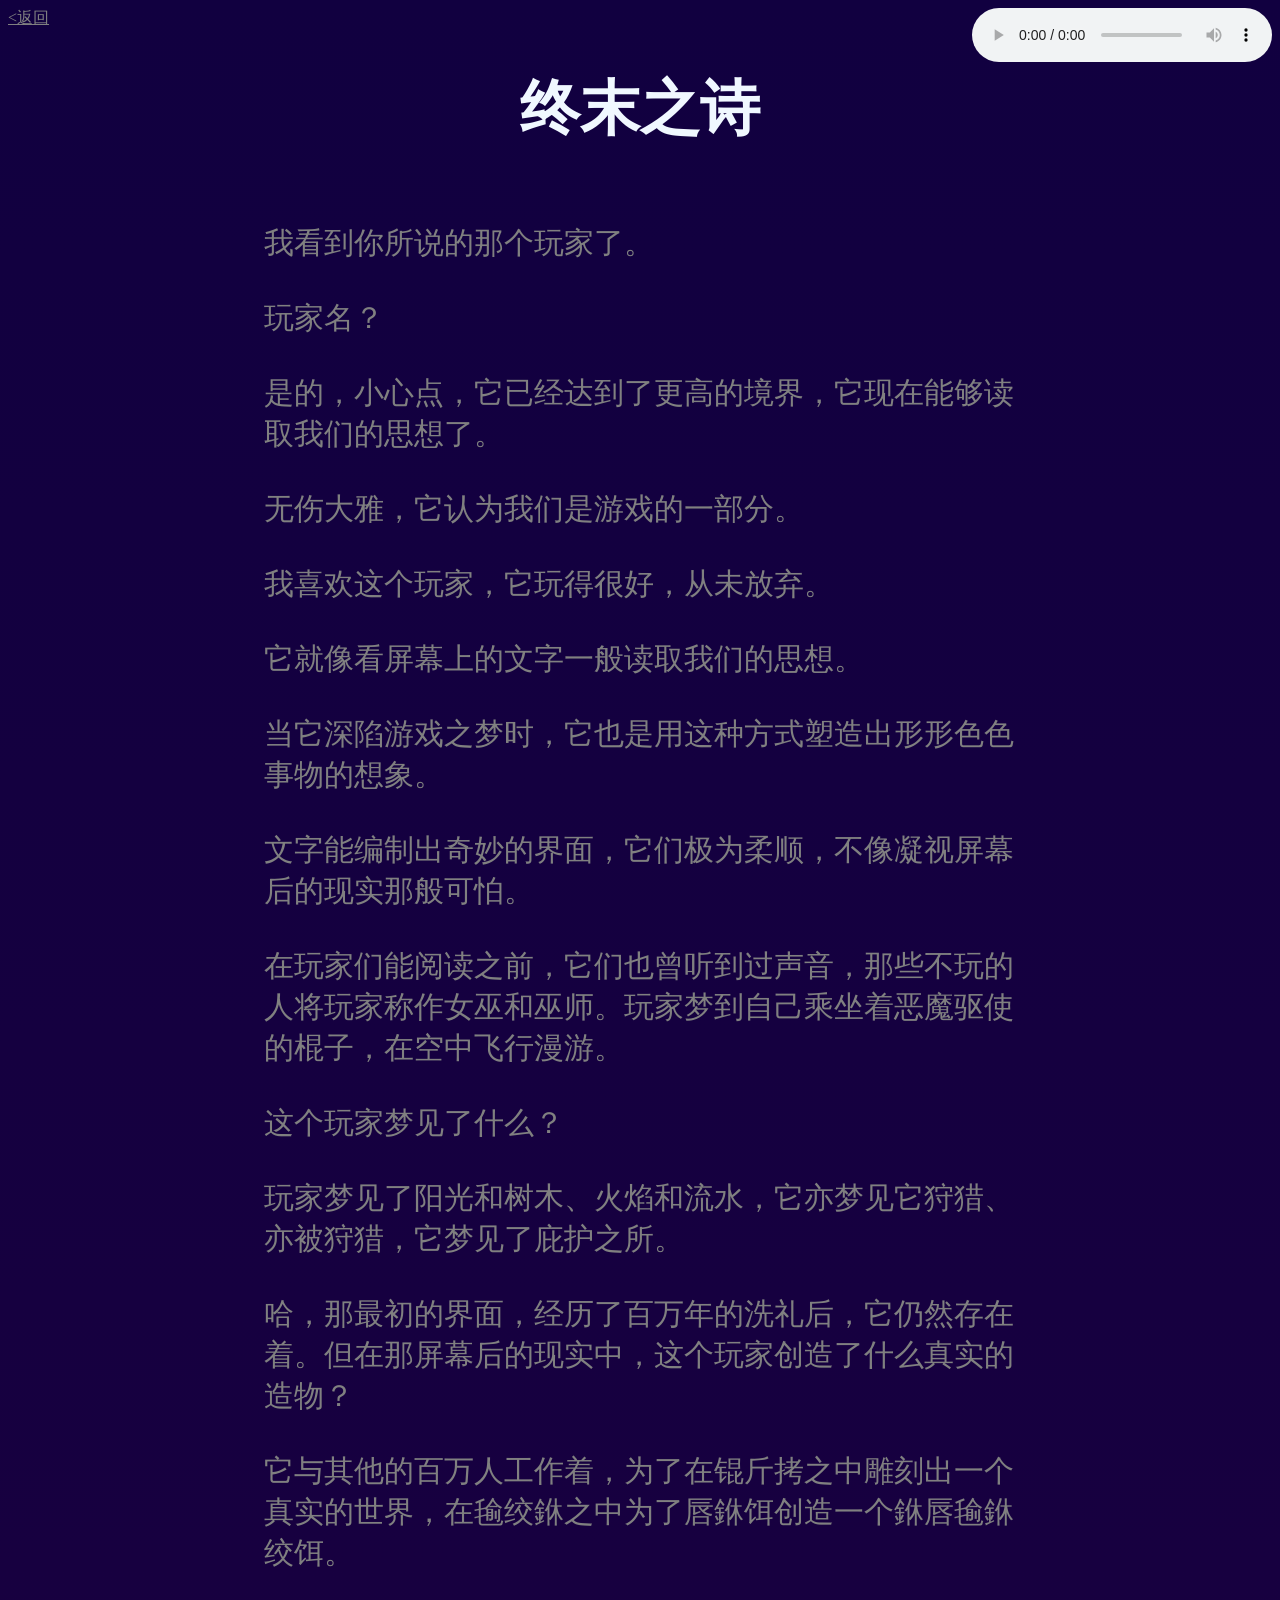
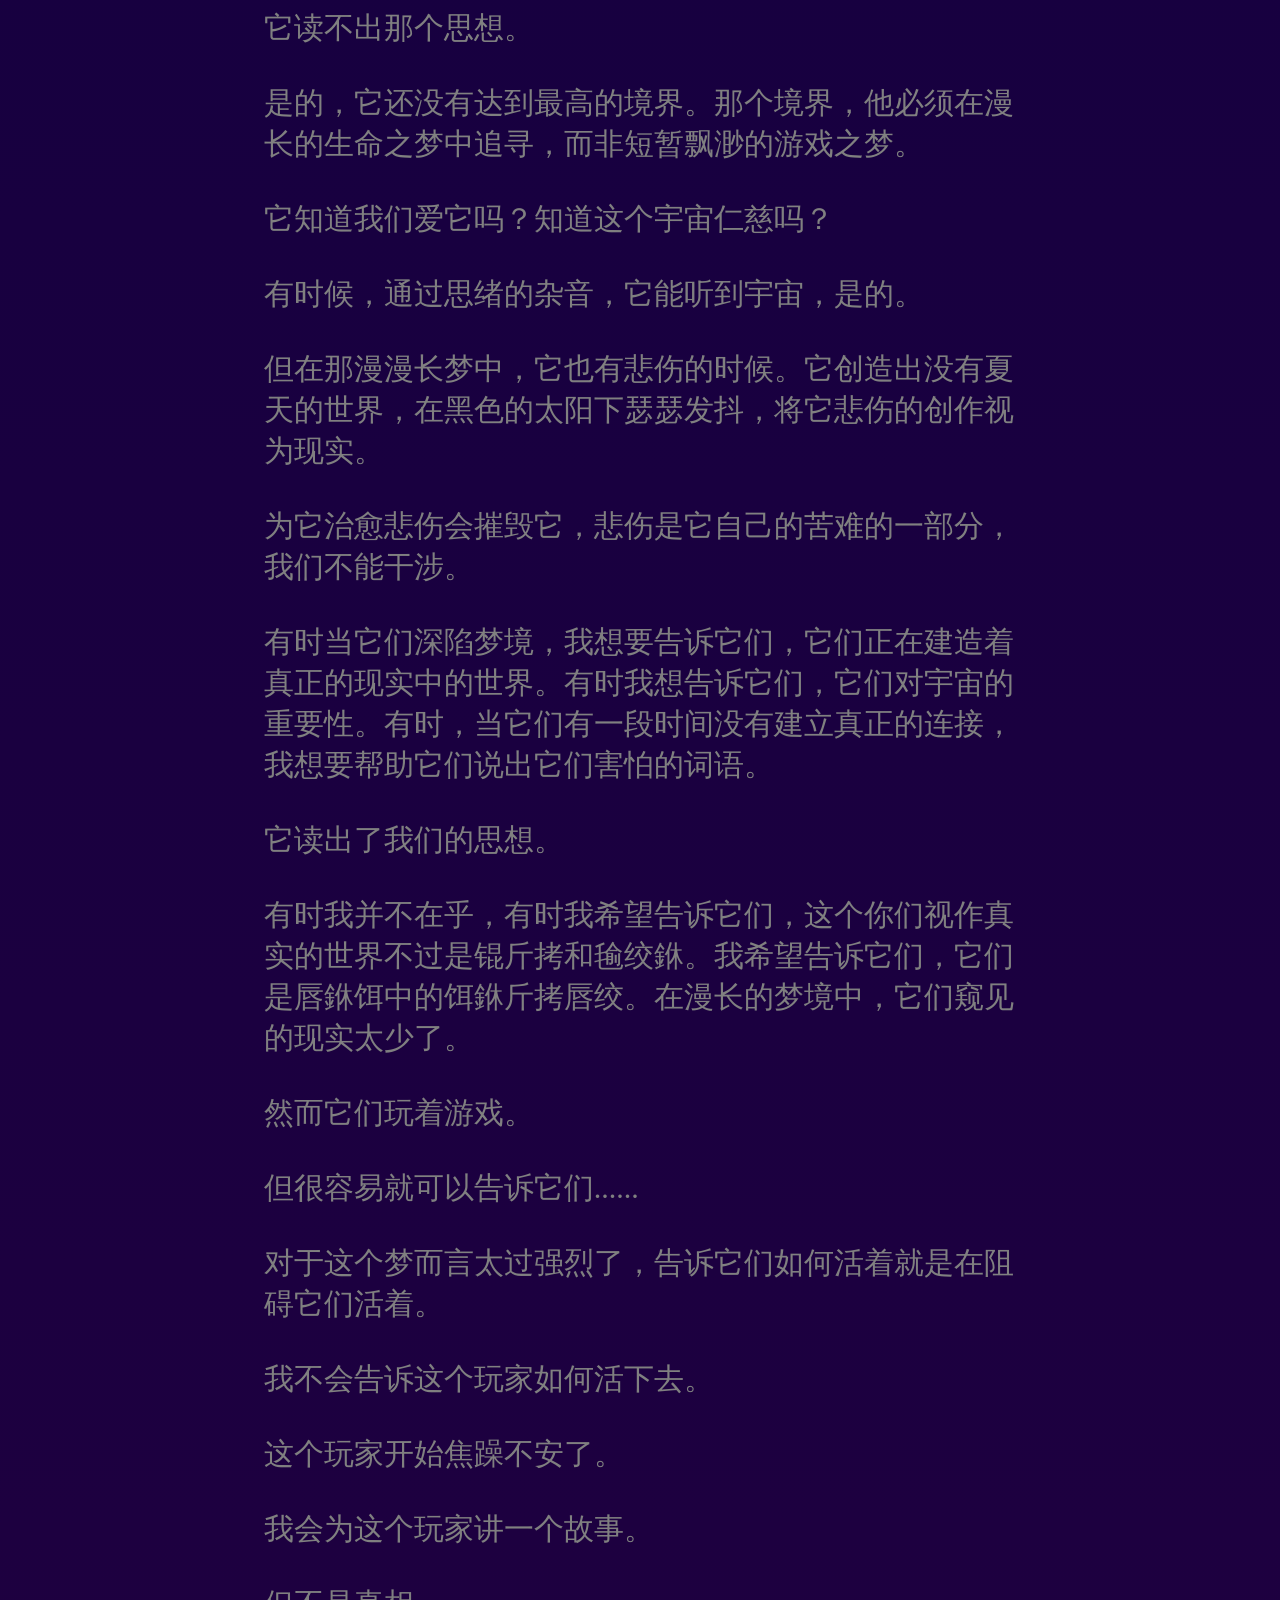
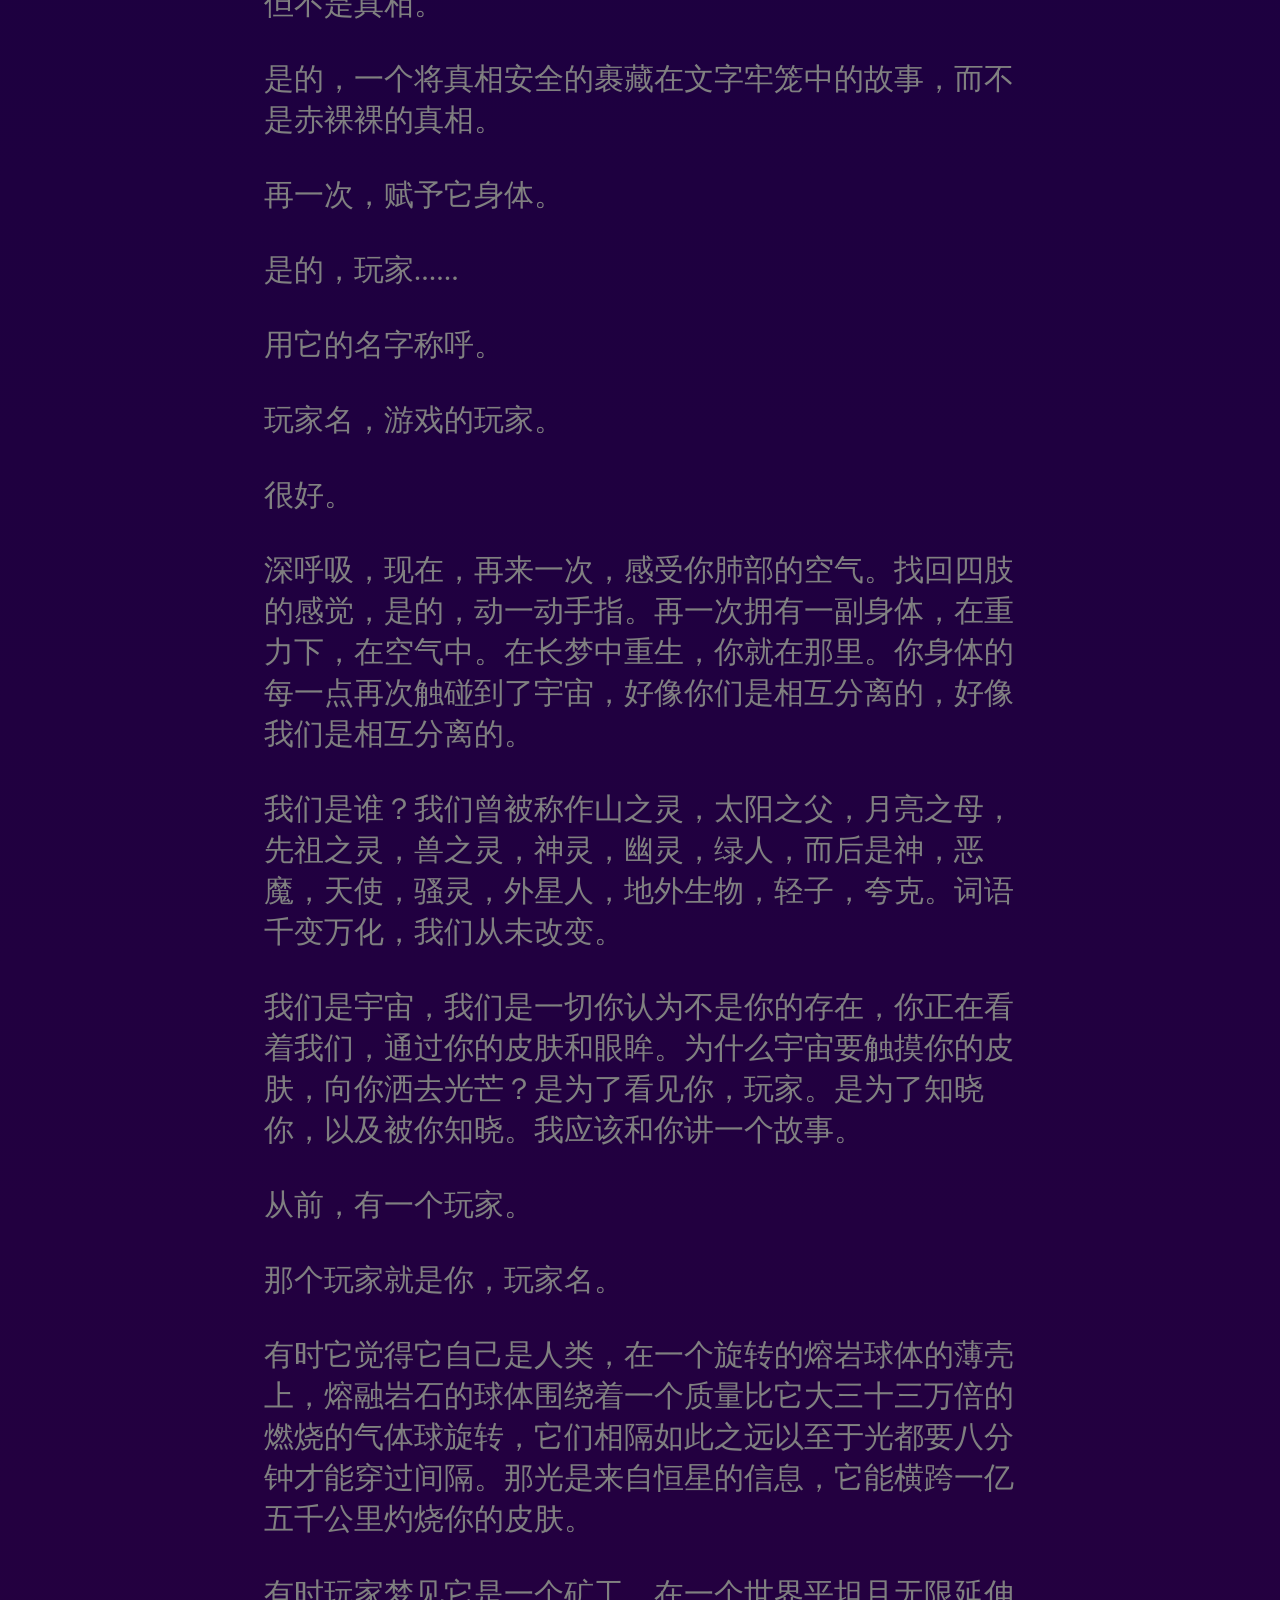
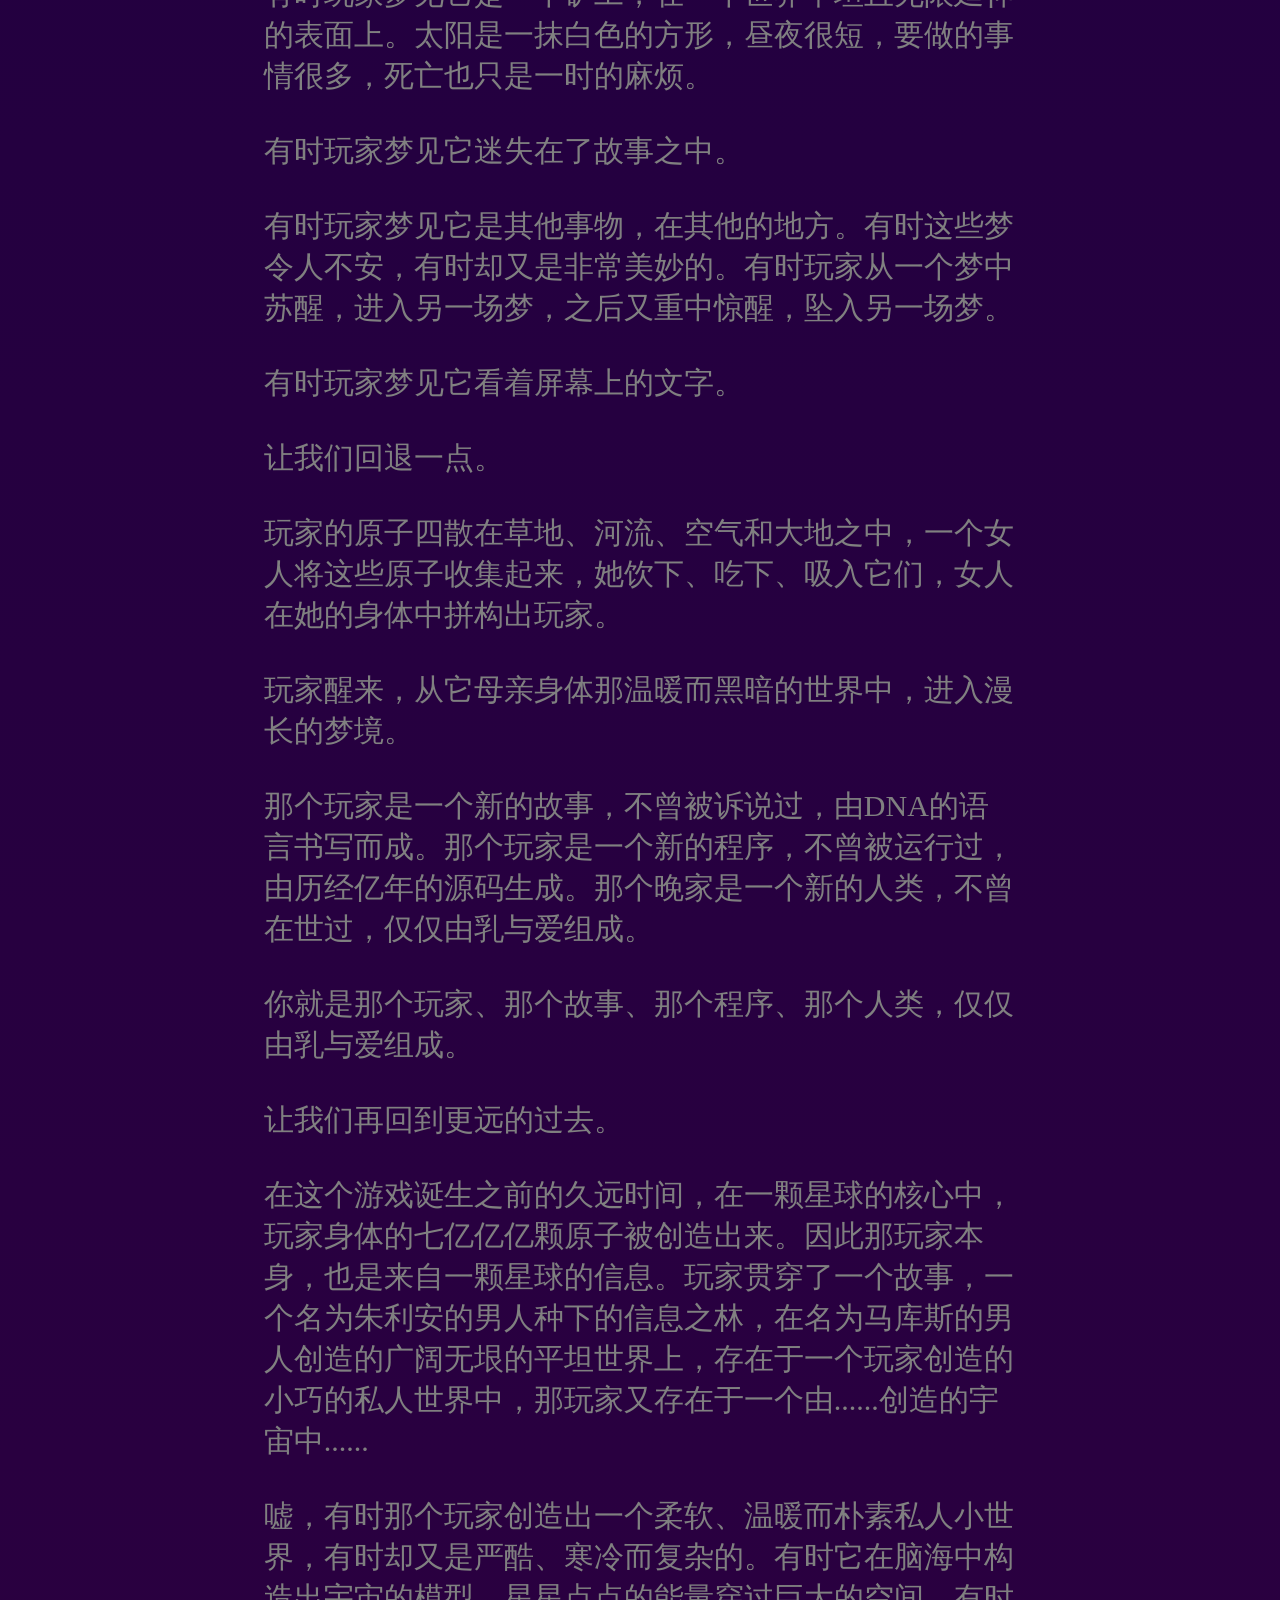
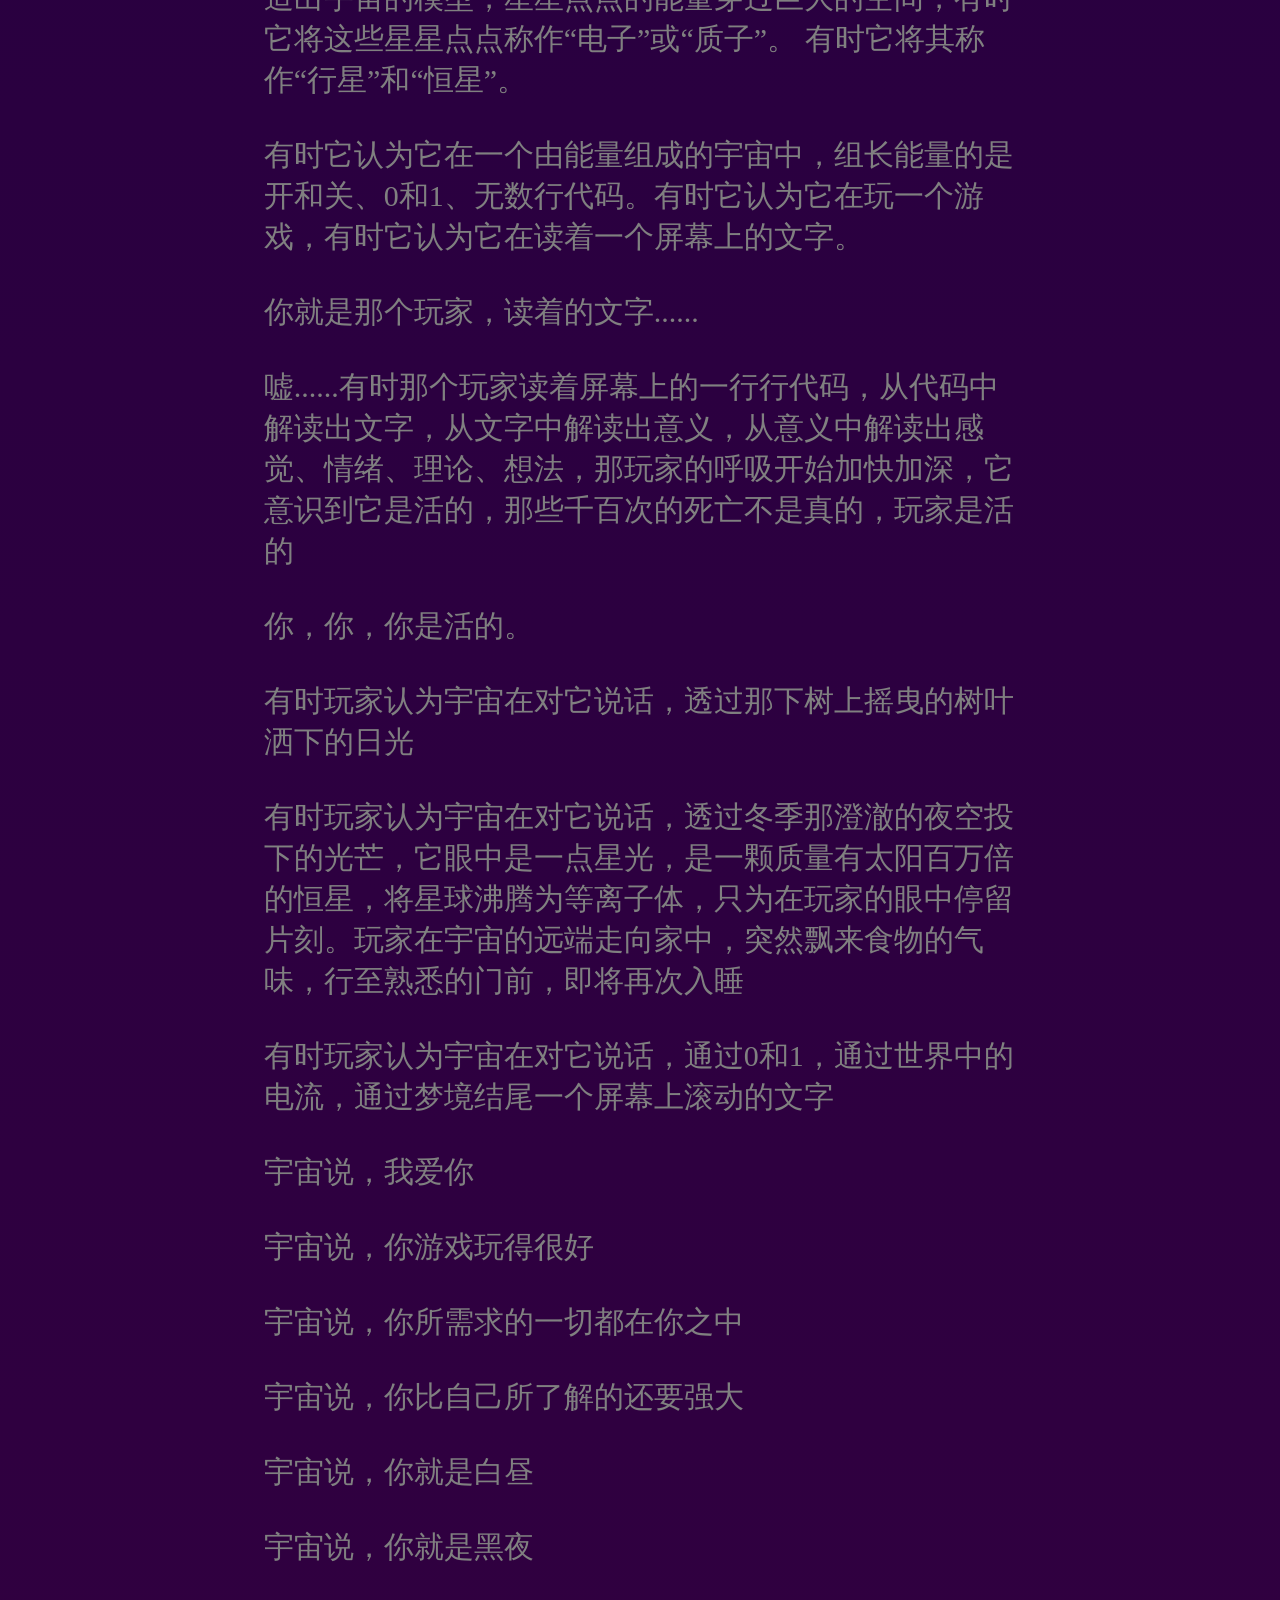
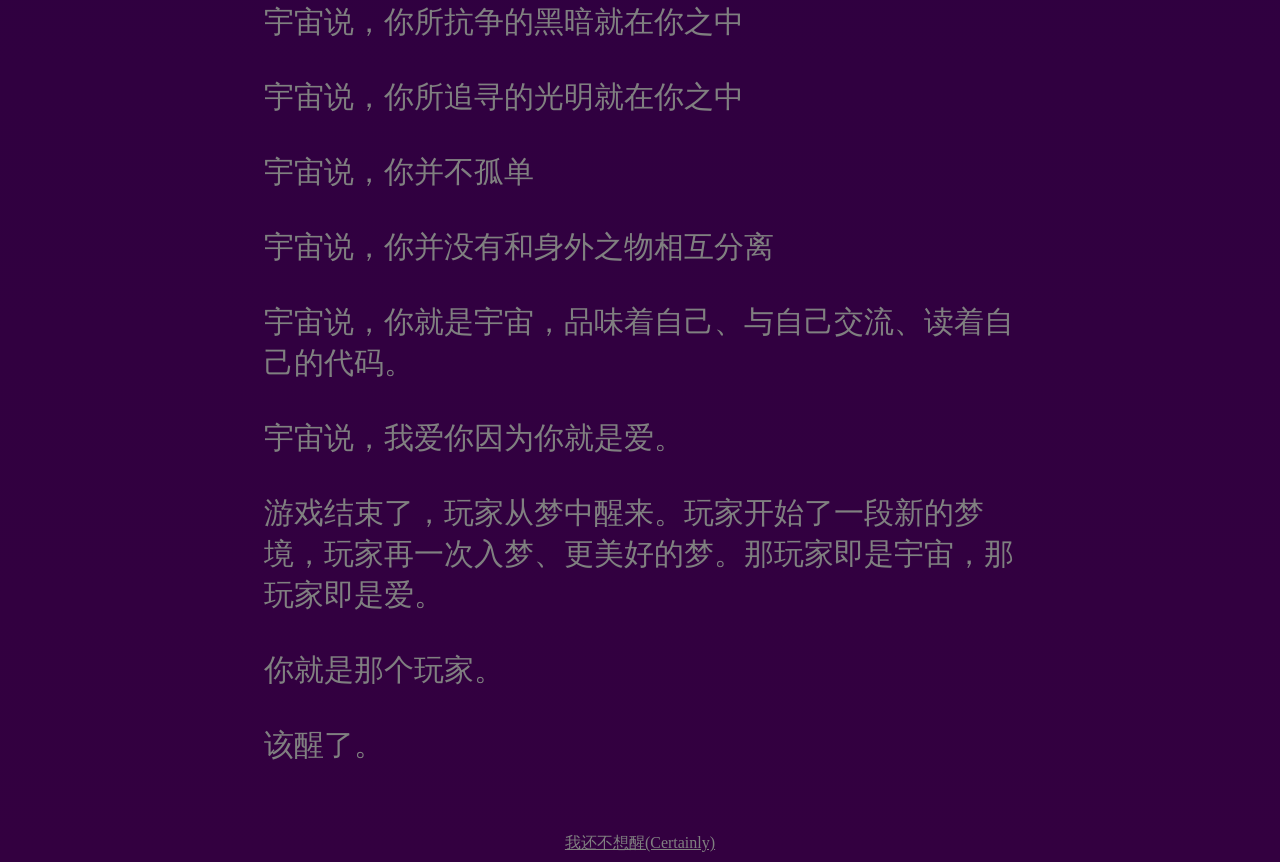
==== commit 8179ed5a: "Add files via upload" ====
--- a/end_poem/index.html
+++ b/end_poem/index.html
@@ -96,4 +96,5 @@
          </p>
       </td></tr>
     </table></body>
+    <a href="#" class="txt"><center>我还不想醒(Certainly)</center></a>
   </html>
